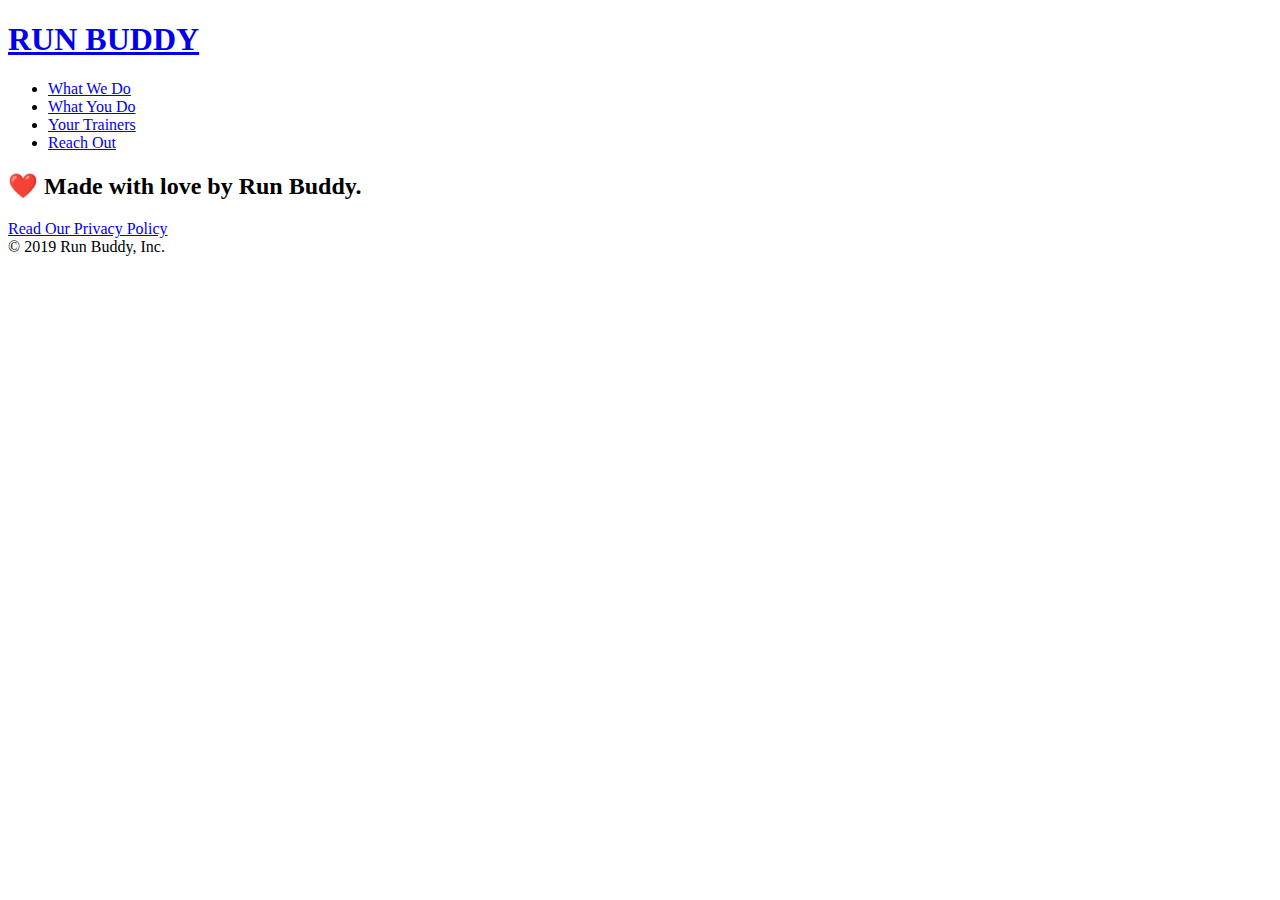
==== privacy-policy.html @ 8d7fe37e "privacy policy" ====
<!DOCTYPE html>
<html lang="en">
  <head>
    <meta charset="UTF-8" />
    <title>Privacy Policy - Run Buddy</title>
  </head>
  <body>
    <!-- navigation -->
  <header>
    <h1>
      <a href="/">
        RUN BUDDY
      </a>
    </h1>
    <nav>
      <!-- Unordered list element -->
      <ul>
        <!-- List item element-->
        <li>
          <!-- Anchor element -->
          <a href="./index.html#what-we-do">What We Do</a>
        </li>
        <li>
          <a href="./index.html#what-you-do">What You Do</a>
        </li>
        <li>
          <a href="./index.html#your-trainers">Your Trainers</a>
        </li>
        <li>
          <a href="./index.html#reach-out">Reach Out</a>
        </li>
      </ul>
    </nav>
  </header>

  <section class="hero">
    
  </section>


  <!-- footer -->
  <footer>
    <h2>❤️ Made with love by Run Buddy.</h2>
    <div>
      <a href="./privacy-policy.html">Read Our Privacy Policy</a><br />
      &copy; 2019 Run Buddy, Inc.
    </div>
  </footer>
  </body>
</html>
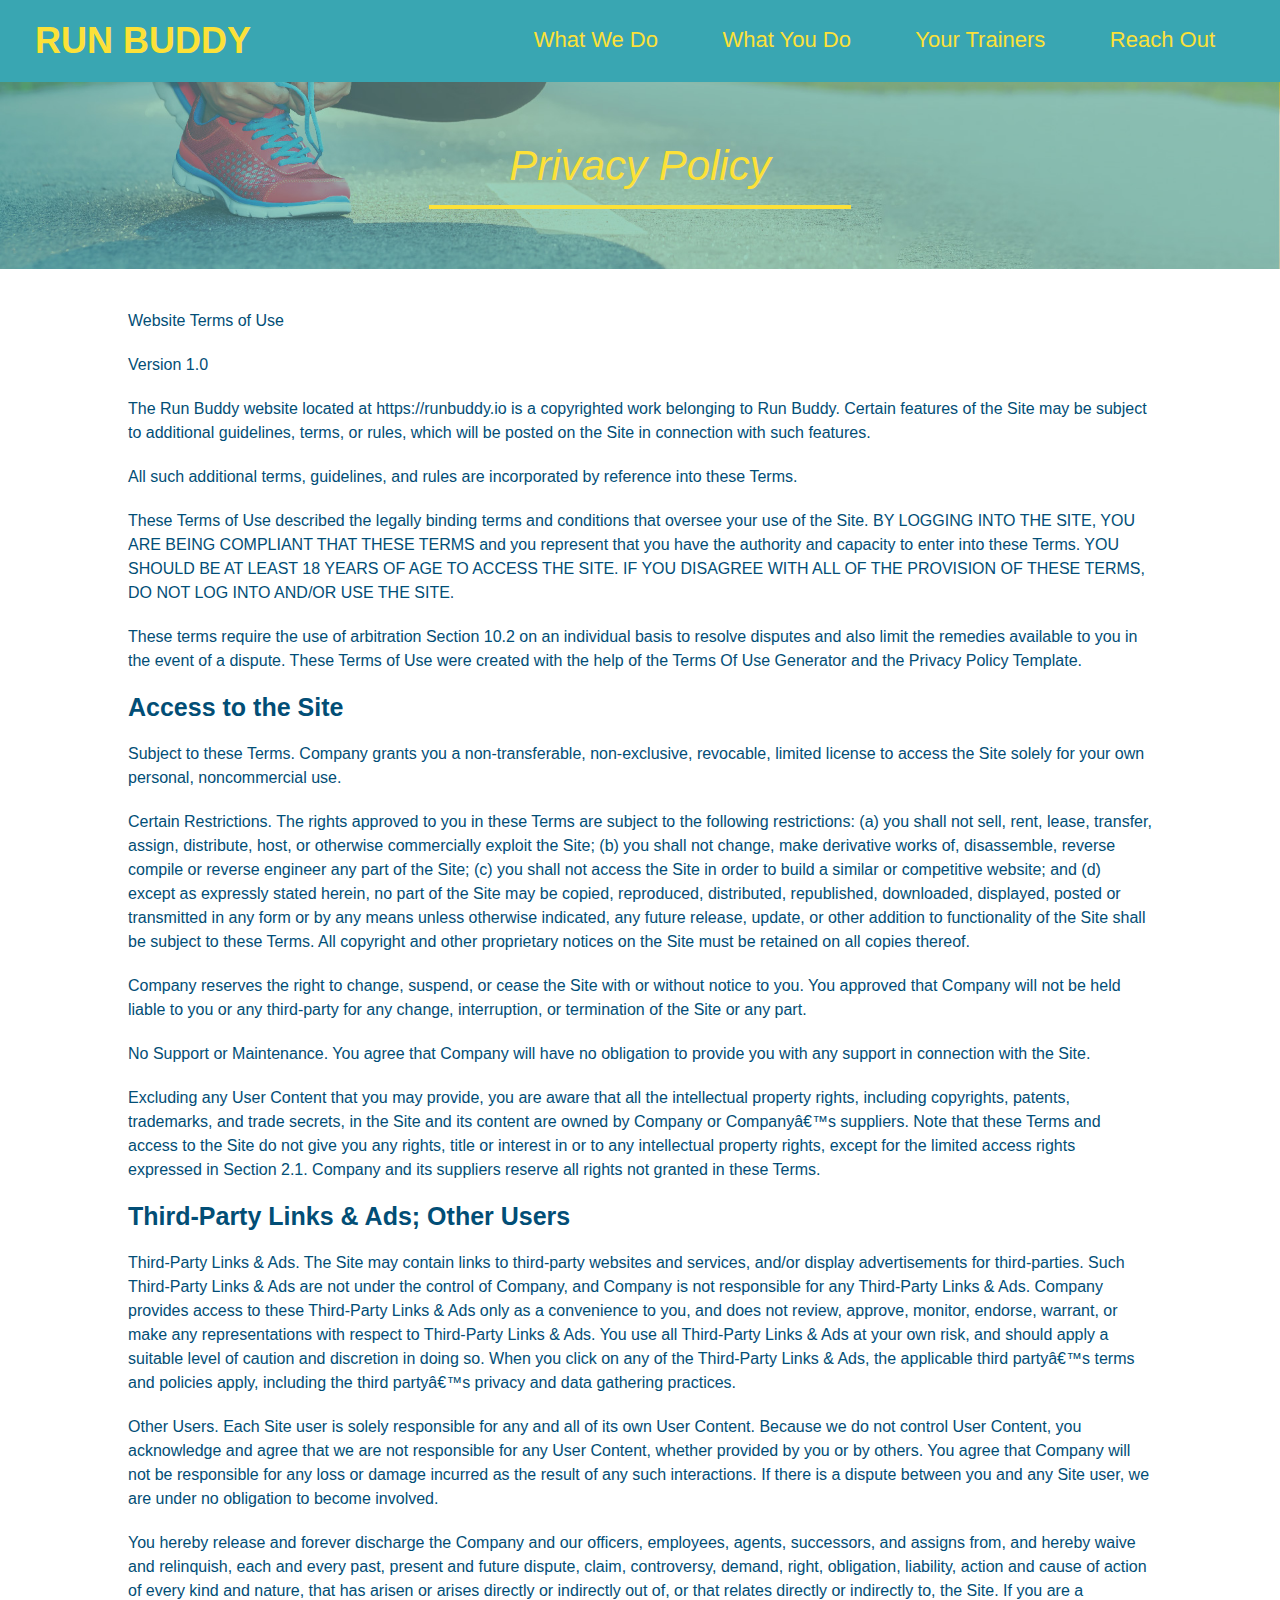
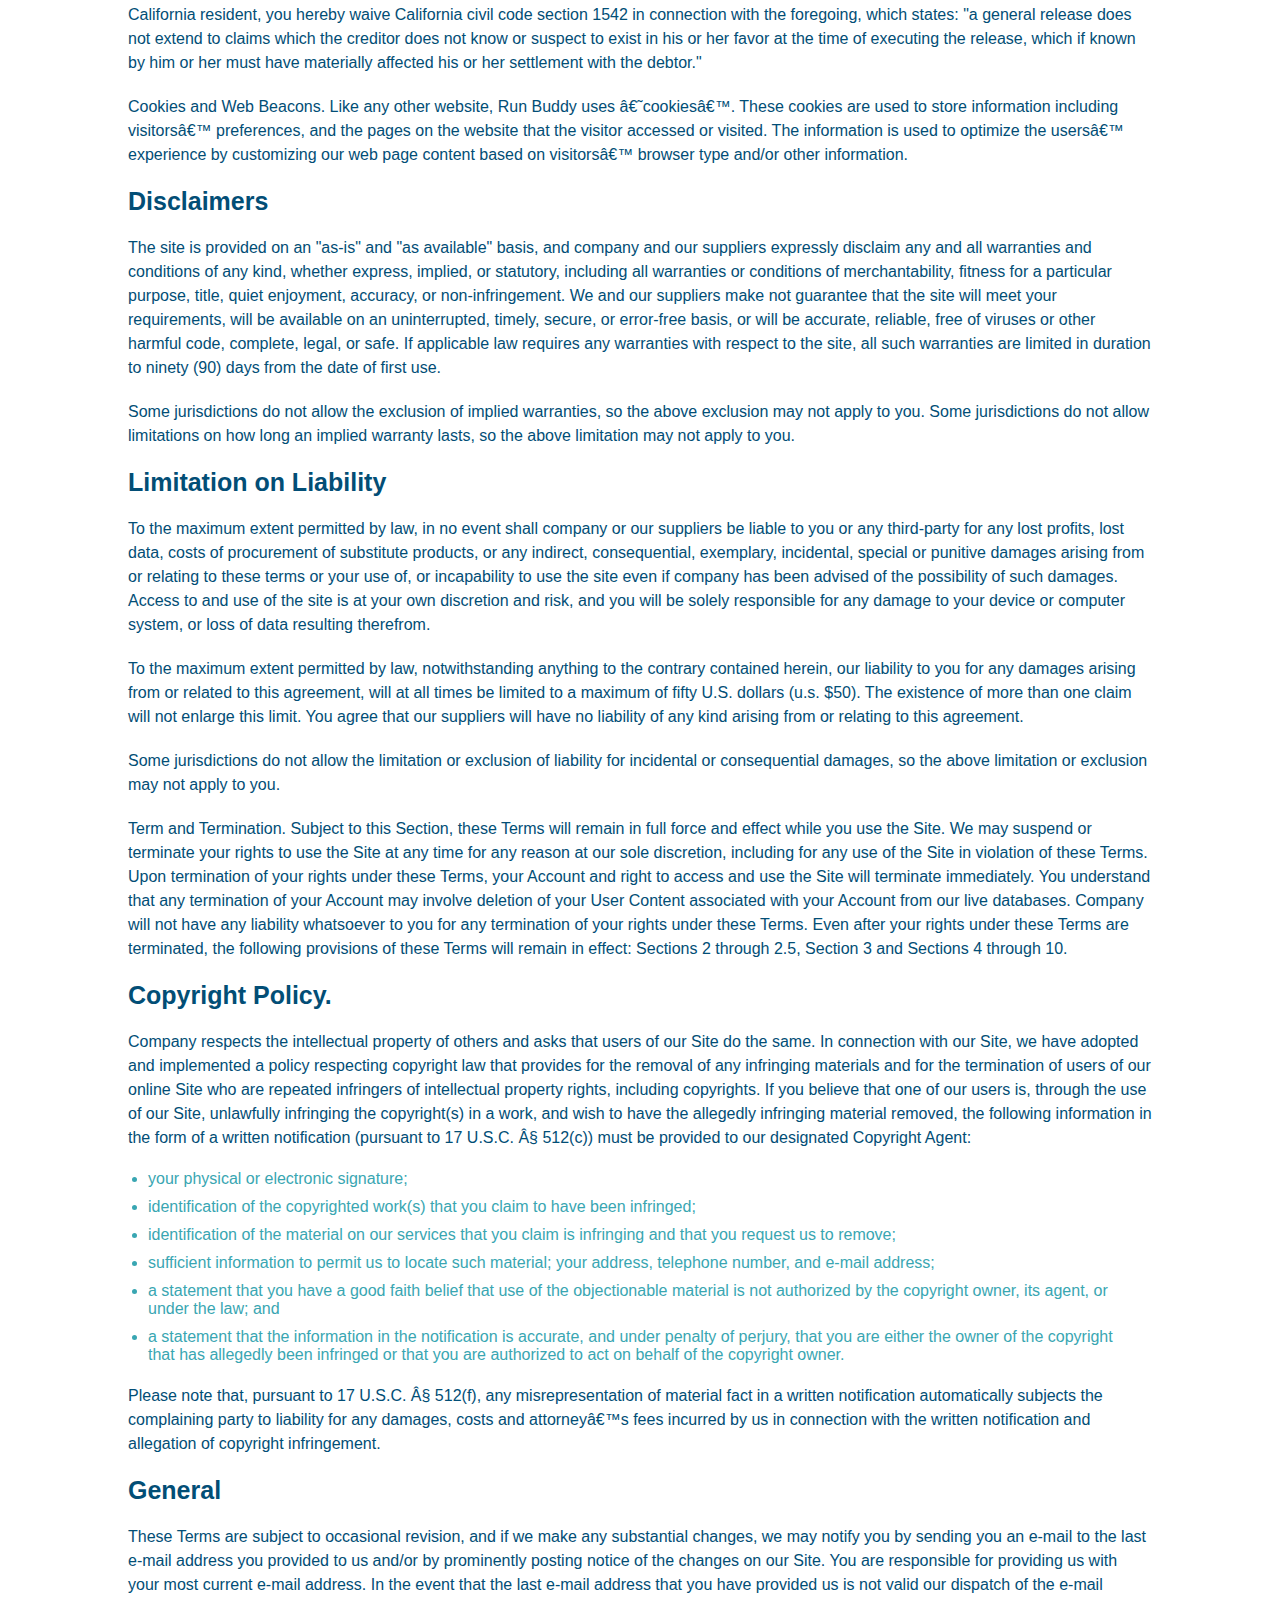
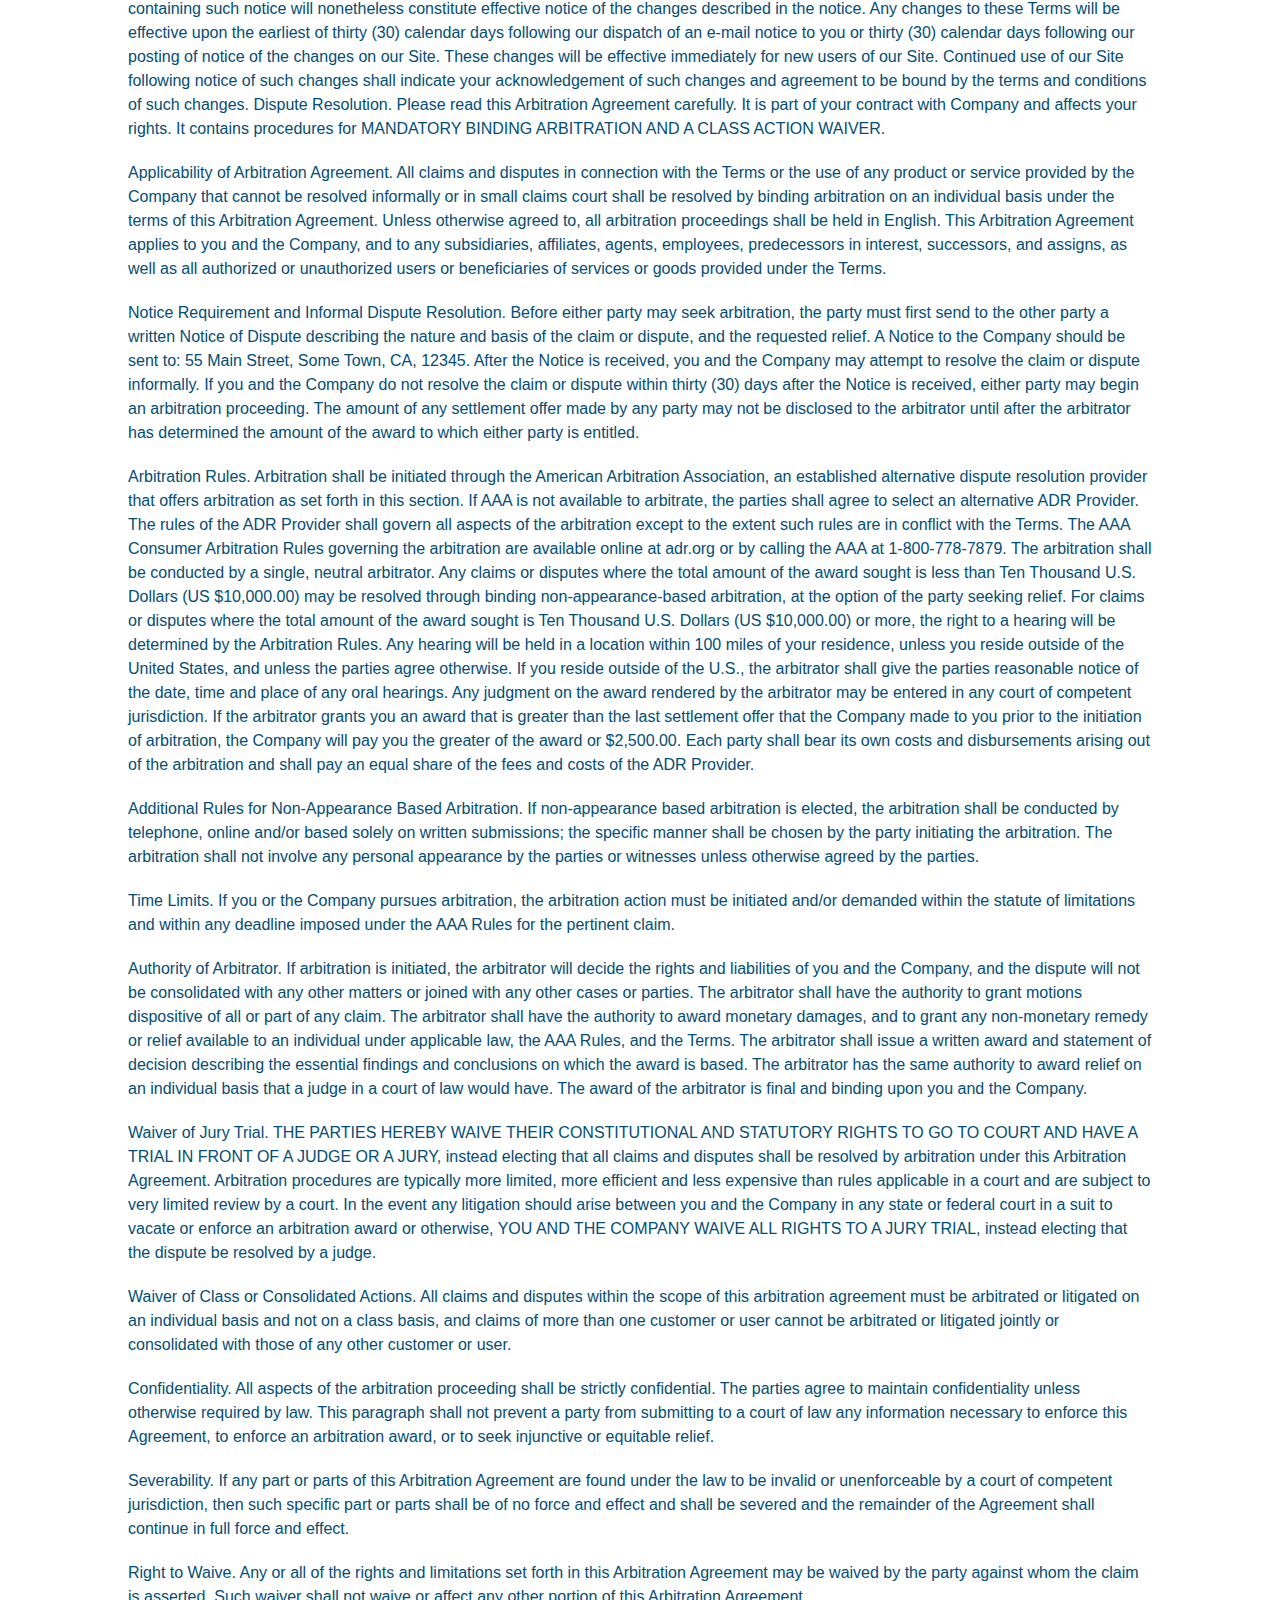
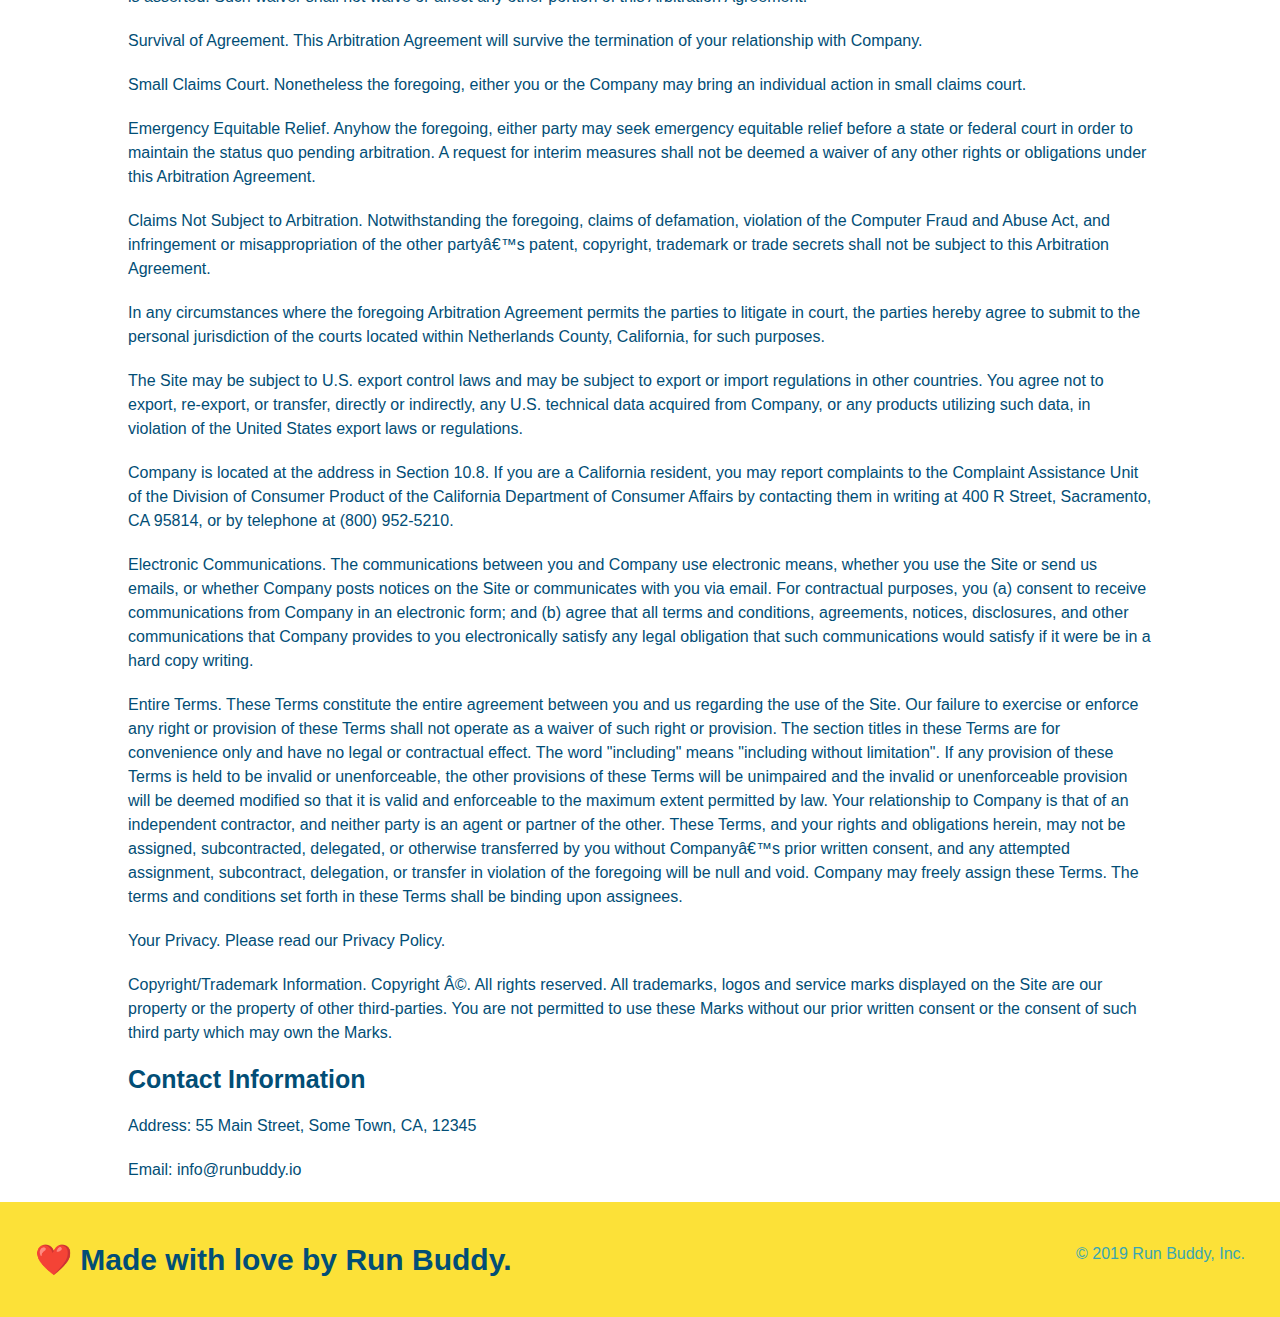
==== commit 6dfb695d: "privacy policy" ====
--- a/privacy-policy.html
+++ b/privacy-policy.html
@@ -3,6 +3,8 @@
   <head>
     <meta charset="UTF-8" />
     <title>Privacy Policy - Run Buddy</title>
+    <link rel="stylesheet" href="./assets/css/style.css" />
+    <link rel="stylesheet" href="./assets/css/secondary-styles.css" />
   </head>
   <body>
     <!-- navigation -->
@@ -34,15 +36,438 @@
   </header>
 
   <section class="hero">
+    <h2 class="page-title">
+      Privacy Policy
+    </h2>
+  </section>
+
+  <article class="secondary-content">
     
-  </section>
-
+    <p>
+      Website Terms of Use
+    </p>
+
+    <p>
+      Version 1.0
+    </p>
+
+    <p>
+      The Run Buddy website located at https://runbuddy.io is a copyrighted work belonging to Run Buddy. Certain
+      features of the Site may be subject to additional guidelines, terms, or rules, which will be posted on the Site
+      in connection with such features.
+    </p>
+
+    <p>
+      All such additional terms, guidelines, and rules are incorporated by reference into these Terms.
+    </p>
+
+    <p>
+      These Terms of Use described the legally binding terms and conditions that oversee your use of the Site. BY
+      LOGGING INTO THE SITE, YOU ARE BEING COMPLIANT THAT THESE TERMS and you represent that you have the authority
+      and capacity to enter into these Terms. YOU SHOULD BE AT LEAST 18 YEARS OF AGE TO ACCESS THE SITE. IF YOU
+      DISAGREE WITH ALL OF THE PROVISION OF THESE TERMS, DO NOT LOG INTO AND/OR USE THE SITE.
+    </p>
+
+    <p>
+      These terms require the use of arbitration Section 10.2 on an individual basis to resolve disputes and also
+      limit the remedies available to you in the event of a dispute. These Terms of Use were created with the help of
+      the Terms Of Use Generator and the Privacy Policy Template.
+    </p>
+
+    <h3>
+      Access to the Site
+    </h3>
+
+    <p>
+      Subject to these Terms. Company grants you a non-transferable, non-exclusive, revocable, limited license to
+      access the Site solely for your own personal, noncommercial use.
+    </p>
+
+    <p>
+      Certain Restrictions. The rights approved to you in these Terms are subject to the following restrictions: (a)
+      you shall not sell, rent, lease, transfer, assign, distribute, host, or otherwise commercially exploit the Site;
+      (b) you shall not change, make derivative works of, disassemble, reverse compile or reverse engineer any part of
+      the Site; (c) you shall not access the Site in order to build a similar or competitive website; and (d) except
+      as expressly stated herein, no part of the Site may be copied, reproduced, distributed, republished, downloaded,
+      displayed, posted or transmitted in any form or by any means unless otherwise indicated, any future release,
+      update, or other addition to functionality of the Site shall be subject to these Terms. All copyright and other
+      proprietary notices on the Site must be retained on all copies thereof.
+    </p>
+
+    <p>
+      Company reserves the right to change, suspend, or cease the Site with or without notice to you. You approved
+      that Company will not be held liable to you or any third-party for any change, interruption, or termination of
+      the Site or any part.
+    </p>
+
+    <p>
+      No Support or Maintenance. You agree that Company will have no obligation to provide you with any support in
+      connection with the Site.
+    </p>
+
+    <p>
+      Excluding any User Content that you may provide, you are aware that all the intellectual property rights,
+      including copyrights, patents, trademarks, and trade secrets, in the Site and its content are owned by Company
+      or Companyâ€™s suppliers. Note that these Terms and access to the Site do not give you any rights, title or
+      interest in or to any intellectual property rights, except for the limited access rights expressed in Section
+      2.1. Company and its suppliers reserve all rights not granted in these Terms.
+    </p>
+
+    <h3>
+      Third-Party Links & Ads; Other Users
+    </h3>
+
+    <p>
+      Third-Party Links & Ads. The Site may contain links to third-party websites and services, and/or display
+      advertisements for third-parties. Such Third-Party Links & Ads are not under the control of Company, and Company
+      is not responsible for any Third-Party Links & Ads. Company provides access to these Third-Party Links & Ads
+      only as a convenience to you, and does not review, approve, monitor, endorse, warrant, or make any
+      representations with respect to Third-Party Links & Ads. You use all Third-Party Links & Ads at your own risk,
+      and should apply a suitable level of caution and discretion in doing so. When you click on any of the
+      Third-Party Links & Ads, the applicable third partyâ€™s terms and policies apply, including the third partyâ€™s
+      privacy and data gathering practices.
+    </p>
+
+    <p>
+      Other Users. Each Site user is solely responsible for any and all of its own User Content. Because we do not
+      control User Content, you acknowledge and agree that we are not responsible for any User Content, whether
+      provided by you or by others. You agree that Company will not be responsible for any loss or damage incurred as
+      the result of any such interactions. If there is a dispute between you and any Site user, we are under no
+      obligation to become involved.
+    </p>
+
+    <p>
+      You hereby release and forever discharge the Company and our officers, employees, agents, successors, and
+      assigns from, and hereby waive and relinquish, each and every past, present and future dispute, claim,
+      controversy, demand, right, obligation, liability, action and cause of action of every kind and nature, that has
+      arisen or arises directly or indirectly out of, or that relates directly or indirectly to, the Site. If you are
+      a California resident, you hereby waive California civil code section 1542 in connection with the foregoing,
+      which states: "a general release does not extend to claims which the creditor does not know or suspect to exist
+      in his or her favor at the time of executing the release, which if known by him or her must have materially
+      affected his or her settlement with the debtor."
+    </p>
+
+    <p>
+      Cookies and Web Beacons. Like any other website, Run Buddy uses â€˜cookiesâ€™. These cookies are used to store
+      information including visitorsâ€™ preferences, and the pages on the website that the visitor accessed or visited.
+      The information is used to optimize the usersâ€™ experience by customizing our web page content based on visitorsâ€™
+      browser type and/or other information.
+    </p>
+
+    <h3>
+      Disclaimers
+    </h3>
+
+    <p>
+      The site is provided on an "as-is" and "as available" basis, and company and our suppliers expressly disclaim
+      any and all warranties and conditions of any kind, whether express, implied, or statutory, including all
+      warranties or conditions of merchantability, fitness for a particular purpose, title, quiet enjoyment, accuracy,
+      or non-infringement. We and our suppliers make not guarantee that the site will meet your requirements, will be
+      available on an uninterrupted, timely, secure, or error-free basis, or will be accurate, reliable, free of
+      viruses or other harmful code, complete, legal, or safe. If applicable law requires any warranties with respect
+      to the site, all such warranties are limited in duration to ninety (90) days from the date of first use.
+    </p>
+
+    <p>
+      Some jurisdictions do not allow the exclusion of implied warranties, so the above exclusion may not apply to
+      you. Some jurisdictions do not allow limitations on how long an implied warranty lasts, so the above limitation
+      may not apply to you.
+    </p>
+
+    <h3>
+      Limitation on Liability
+    </h3>
+
+    <p>
+      To the maximum extent permitted by law, in no event shall company or our suppliers be liable to you or any
+      third-party for any lost profits, lost data, costs of procurement of substitute products, or any indirect,
+      consequential, exemplary, incidental, special or punitive damages arising from or relating to these terms or
+      your use of, or incapability to use the site even if company has been advised of the possibility of such
+      damages. Access to and use of the site is at your own discretion and risk, and you will be solely responsible
+      for any damage to your device or computer system, or loss of data resulting therefrom.
+    </p>
+
+    <p>
+      To the maximum extent permitted by law, notwithstanding anything to the contrary contained herein, our liability
+      to you for any damages arising from or related to this agreement, will at all times be limited to a maximum of
+      fifty U.S. dollars (u.s. $50). The existence of more than one claim will not enlarge this limit. You agree that
+      our suppliers will have no liability of any kind arising from or relating to this agreement.
+    </p>
+
+    <p>
+      Some jurisdictions do not allow the limitation or exclusion of liability for incidental or consequential
+      damages, so the above limitation or exclusion may not apply to you.
+    </p>
+
+    <p>
+      Term and Termination. Subject to this Section, these Terms will remain in full force and effect while you use
+      the Site. We may suspend or terminate your rights to use the Site at any time for any reason at our sole
+      discretion, including for any use of the Site in violation of these Terms. Upon termination of your rights under
+      these Terms, your Account and right to access and use the Site will terminate immediately. You understand that
+      any termination of your Account may involve deletion of your User Content associated with your Account from our
+      live databases. Company will not have any liability whatsoever to you for any termination of your rights under
+      these Terms. Even after your rights under these Terms are terminated, the following provisions of these Terms
+      will remain in effect: Sections 2 through 2.5, Section 3 and Sections 4 through 10.
+    </p>
+
+    <h3>
+      Copyright Policy.
+    </h3>
+
+    <p>
+      Company respects the intellectual property of others and asks that users of our Site do the same. In connection
+      with our Site, we have adopted and implemented a policy respecting copyright law that provides for the removal
+      of any infringing materials and for the termination of users of our online Site who are repeated infringers of
+      intellectual property rights, including copyrights. If you believe that one of our users is, through the use of
+      our Site, unlawfully infringing the copyright(s) in a work, and wish to have the allegedly infringing material
+      removed, the following information in the form of a written notification (pursuant to 17 U.S.C. Â§ 512(c)) must
+      be provided to our designated Copyright Agent:
+    </p>
+
+    <ul>
+      <li>
+        your physical or electronic signature;
+      </li>
+      <li>
+        identification of the copyrighted work(s) that you claim to have been infringed;
+      </li>
+      <li>
+        identification of the material on our services that you claim is infringing and that you request us to remove;
+      </li>
+      <li>
+        sufficient information to permit us to locate such material; your address, telephone number, and e-mail
+        address;
+      </li>
+      <li>
+        a statement that you have a good faith belief that use of the objectionable material is not authorized by the
+        copyright owner, its agent, or under the law; and
+      </li>
+      <li>
+        a statement that the information in the notification is accurate, and under penalty of perjury, that you are
+        either the owner of the copyright that has allegedly been infringed or that you are authorized to act on
+        behalf of the copyright owner.
+      </li>
+    </ul>
+
+    <p>
+      Please note that, pursuant to 17 U.S.C. Â§ 512(f), any misrepresentation of material fact in a written
+      notification automatically subjects the complaining party to liability for any damages, costs and attorneyâ€™s
+      fees incurred by us in connection with the written notification and allegation of copyright infringement.
+    </p>
+
+    <h3>
+      General
+    </h3>
+
+    <p>
+      These Terms are subject to occasional revision, and if we make any substantial changes, we may notify you by
+      sending you an e-mail to the last e-mail address you provided to us and/or by prominently posting notice of the
+      changes on our Site. You are responsible for providing us with your most current e-mail address. In the event
+      that the last e-mail address that you have provided us is not valid our dispatch of the e-mail containing such
+      notice will nonetheless constitute effective notice of the changes described in the notice. Any changes to these
+      Terms will be effective upon the earliest of thirty (30) calendar days following our dispatch of an e-mail
+      notice to you or thirty (30) calendar days following our posting of notice of the changes on our Site. These
+      changes will be effective immediately for new users of our Site. Continued use of our Site following notice of
+      such changes shall indicate your acknowledgement of such changes and agreement to be bound by the terms and
+      conditions of such changes. Dispute Resolution. Please read this Arbitration Agreement carefully. It is part of
+      your contract with Company and affects your rights. It contains procedures for MANDATORY BINDING ARBITRATION AND
+      A CLASS ACTION WAIVER.
+    </p>
+
+    <p>
+      Applicability of Arbitration Agreement. All claims and disputes in connection with the Terms or the use of any
+      product or service provided by the Company that cannot be resolved informally or in small claims court shall be
+      resolved by binding arbitration on an individual basis under the terms of this Arbitration Agreement. Unless
+      otherwise agreed to, all arbitration proceedings shall be held in English. This Arbitration Agreement applies to
+      you and the Company, and to any subsidiaries, affiliates, agents, employees, predecessors in interest,
+      successors, and assigns, as well as all authorized or unauthorized users or beneficiaries of services or goods
+      provided under the Terms.
+    </p>
+
+    <p>
+      Notice Requirement and Informal Dispute Resolution. Before either party may seek arbitration, the party must
+      first send to the other party a written Notice of Dispute describing the nature and basis of the claim or
+      dispute, and the requested relief. A Notice to the Company should be sent to: 55 Main Street, Some Town, CA,
+      12345. After the Notice is received, you and the Company may attempt to resolve the claim or dispute informally.
+      If you and the Company do not resolve the claim or dispute within thirty (30) days after the Notice is received,
+      either party may begin an arbitration proceeding. The amount of any settlement offer made by any party may not
+      be disclosed to the arbitrator until after the arbitrator has determined the amount of the award to which either
+      party is entitled.
+    </p>
+
+    <p>
+      Arbitration Rules. Arbitration shall be initiated through the American Arbitration Association, an established
+      alternative dispute resolution provider that offers arbitration as set forth in this section. If AAA is not
+      available to arbitrate, the parties shall agree to select an alternative ADR Provider. The rules of the ADR
+      Provider shall govern all aspects of the arbitration except to the extent such rules are in conflict with the
+      Terms. The AAA Consumer Arbitration Rules governing the arbitration are available online at adr.org or by
+      calling the AAA at 1-800-778-7879. The arbitration shall be conducted by a single, neutral arbitrator. Any
+      claims or disputes where the total amount of the award sought is less than Ten Thousand U.S. Dollars (US
+      $10,000.00) may be resolved through binding non-appearance-based arbitration, at the option of the party seeking
+      relief. For claims or disputes where the total amount of the award sought is Ten Thousand U.S. Dollars (US
+      $10,000.00) or more, the right to a hearing will be determined by the Arbitration Rules. Any hearing will be
+      held in a location within 100 miles of your residence, unless you reside outside of the United States, and
+      unless the parties agree otherwise. If you reside outside of the U.S., the arbitrator shall give the parties
+      reasonable notice of the date, time and place of any oral hearings. Any judgment on the award rendered by the
+      arbitrator may be entered in any court of competent jurisdiction. If the arbitrator grants you an award that is
+      greater than the last settlement offer that the Company made to you prior to the initiation of arbitration, the
+      Company will pay you the greater of the award or $2,500.00. Each party shall bear its own costs and
+      disbursements arising out of the arbitration and shall pay an equal share of the fees and costs of the ADR
+      Provider.
+    </p>
+
+    <p>
+      Additional Rules for Non-Appearance Based Arbitration. If non-appearance based arbitration is elected, the
+      arbitration shall be conducted by telephone, online and/or based solely on written submissions; the specific
+      manner shall be chosen by the party initiating the arbitration. The arbitration shall not involve any personal
+      appearance by the parties or witnesses unless otherwise agreed by the parties.
+    </p>
+
+    <p>
+      Time Limits. If you or the Company pursues arbitration, the arbitration action must be initiated and/or demanded
+      within the statute of limitations and within any deadline imposed under the AAA Rules for the pertinent claim.
+    </p>
+
+    <p>
+      Authority of Arbitrator. If arbitration is initiated, the arbitrator will decide the rights and liabilities of
+      you and the Company, and the dispute will not be consolidated with any other matters or joined with any other
+      cases or parties. The arbitrator shall have the authority to grant motions dispositive of all or part of any
+      claim. The arbitrator shall have the authority to award monetary damages, and to grant any non-monetary remedy
+      or relief available to an individual under applicable law, the AAA Rules, and the Terms. The arbitrator shall
+      issue a written award and statement of decision describing the essential findings and conclusions on which the
+      award is based. The arbitrator has the same authority to award relief on an individual basis that a judge in a
+      court of law would have. The award of the arbitrator is final and binding upon you and the Company.
+    </p>
+
+    <p>
+      Waiver of Jury Trial. THE PARTIES HEREBY WAIVE THEIR CONSTITUTIONAL AND STATUTORY RIGHTS TO GO TO COURT AND HAVE
+      A TRIAL IN FRONT OF A JUDGE OR A JURY, instead electing that all claims and disputes shall be resolved by
+      arbitration under this Arbitration Agreement. Arbitration procedures are typically more limited, more efficient
+      and less expensive than rules applicable in a court and are subject to very limited review by a court. In the
+      event any litigation should arise between you and the Company in any state or federal court in a suit to vacate
+      or enforce an arbitration award or otherwise, YOU AND THE COMPANY WAIVE ALL RIGHTS TO A JURY TRIAL, instead
+      electing that the dispute be resolved by a judge.
+    </p>
+
+    <p>
+      Waiver of Class or Consolidated Actions. All claims and disputes within the scope of this arbitration agreement
+      must be arbitrated or litigated on an individual basis and not on a class basis, and claims of more than one
+      customer or user cannot be arbitrated or litigated jointly or consolidated with those of any other customer or
+      user.
+    </p>
+
+    <p>
+      Confidentiality. All aspects of the arbitration proceeding shall be strictly confidential. The parties agree to
+      maintain confidentiality unless otherwise required by law. This paragraph shall not prevent a party from
+      submitting to a court of law any information necessary to enforce this Agreement, to enforce an arbitration
+      award, or to seek injunctive or equitable relief.
+    </p>
+
+    <p>
+      Severability. If any part or parts of this Arbitration Agreement are found under the law to be invalid or
+      unenforceable by a court of competent jurisdiction, then such specific part or parts shall be of no force and
+      effect and shall be severed and the remainder of the Agreement shall continue in full force and effect.
+    </p>
+
+    <p>
+      Right to Waive. Any or all of the rights and limitations set forth in this Arbitration Agreement may be waived
+      by the party against whom the claim is asserted. Such waiver shall not waive or affect any other portion of this
+      Arbitration Agreement.
+    </p>
+
+    <p>
+      Survival of Agreement. This Arbitration Agreement will survive the termination of your relationship with
+      Company.
+    </p>
+
+    <p>
+      Small Claims Court. Nonetheless the foregoing, either you or the Company may bring an individual action in small
+      claims court.
+    </p>
+
+    <p>
+      Emergency Equitable Relief. Anyhow the foregoing, either party may seek emergency equitable relief before a
+      state or federal court in order to maintain the status quo pending arbitration. A request for interim measures
+      shall not be deemed a waiver of any other rights or obligations under this Arbitration Agreement.
+    </p>
+
+    <p>
+      Claims Not Subject to Arbitration. Notwithstanding the foregoing, claims of defamation, violation of the
+      Computer Fraud and Abuse Act, and infringement or misappropriation of the other partyâ€™s patent, copyright,
+      trademark or trade secrets shall not be subject to this Arbitration Agreement.
+    </p>
+
+    <p>
+      In any circumstances where the foregoing Arbitration Agreement permits the parties to litigate in court, the
+      parties hereby agree to submit to the personal jurisdiction of the courts located within Netherlands County,
+      California, for such purposes.
+    </p>
+
+    <p>
+      The Site may be subject to U.S. export control laws and may be subject to export or import regulations in other
+      countries. You agree not to export, re-export, or transfer, directly or indirectly, any U.S. technical data
+      acquired from Company, or any products utilizing such data, in violation of the United States export laws or
+      regulations.
+    </p>
+
+    <p>
+      Company is located at the address in Section 10.8. If you are a California resident, you may report complaints
+      to the Complaint Assistance Unit of the Division of Consumer Product of the California Department of Consumer
+      Affairs by contacting them in writing at 400 R Street, Sacramento, CA 95814, or by telephone at (800) 952-5210.
+    </p>
+
+    <p>
+      Electronic Communications. The communications between you and Company use electronic means, whether you use the
+      Site or send us emails, or whether Company posts notices on the Site or communicates with you via email. For
+      contractual purposes, you (a) consent to receive communications from Company in an electronic form; and (b)
+      agree that all terms and conditions, agreements, notices, disclosures, and other communications that Company
+      provides to you electronically satisfy any legal obligation that such communications would satisfy if it were be
+      in a hard copy writing.
+    </p>
+
+    <p>
+      Entire Terms. These Terms constitute the entire agreement between you and us regarding the use of the Site. Our
+      failure to exercise or enforce any right or provision of these Terms shall not operate as a waiver of such right
+      or provision. The section titles in these Terms are for convenience only and have no legal or contractual
+      effect. The word "including" means "including without limitation". If any provision of these Terms is held to be
+      invalid or unenforceable, the other provisions of these Terms will be unimpaired and the invalid or
+      unenforceable provision will be deemed modified so that it is valid and enforceable to the maximum extent
+      permitted by law. Your relationship to Company is that of an independent contractor, and neither party is an
+      agent or partner of the other. These Terms, and your rights and obligations herein, may not be assigned,
+      subcontracted, delegated, or otherwise transferred by you without Companyâ€™s prior written consent, and any
+      attempted assignment, subcontract, delegation, or transfer in violation of the foregoing will be null and void.
+      Company may freely assign these Terms. The terms and conditions set forth in these Terms shall be binding upon
+      assignees.
+    </p>
+
+    <p>
+      Your Privacy. Please read our Privacy Policy.
+    </p>
+
+    <p>
+      Copyright/Trademark Information. Copyright Â©. All rights reserved. All trademarks, logos and service marks
+      displayed on the Site are our property or the property of other third-parties. You are not permitted to use
+      these Marks without our prior written consent or the consent of such third party which may own the Marks.
+    </p>
+
+    <h3>
+      Contact Information
+    </h3>
+
+    <p>
+      Address: 55 Main Street, Some Town, CA, 12345
+    </p>
+
+    <p>
+      Email: info@runbuddy.io
+    </p>
+
+  </article>
 
   <!-- footer -->
   <footer>
     <h2>❤️ Made with love by Run Buddy.</h2>
     <div>
-      <a href="./privacy-policy.html">Read Our Privacy Policy</a><br />
       &copy; 2019 Run Buddy, Inc.
     </div>
   </footer>
--- a/assets/css/style.css
+++ b/assets/css/style.css
@@ -0,0 +1,270 @@
+* {
+  margin: 0;
+  padding: 0;
+  box-sizing: border-box;
+}
+
+body {
+  /* more on this crazy alphanumerical value in a minute! */
+  color: #39a6b2;
+  font-family: Helvetica, Arial, sans-serif;
+}
+
+/* apply styles to <header> */
+header {
+  padding: 20px 35px;
+  background-color: #39a6b2;
+}
+
+header h1 {
+  font-weight: bold;
+  font-size: 36px;
+  color: #fce138;
+  margin: 0;
+  display: inline;
+}
+header a {
+  text-decoration: none;
+  color: #fce138;
+}
+
+header nav {
+  float: right;
+  margin: 7px 0;
+}
+
+header nav ul li {
+  display: inline;
+}
+
+header nav ul li a {
+  margin: 0 30px;
+  font-weight: lighter;
+  font-size: 22px;
+}
+
+footer {
+  background: #fce138;
+  width: 100%;
+  padding: 40px 35px;
+}
+
+footer h2 {
+  display: inline;
+  color: #024e76;
+  font-size: 30px;
+  margin: 0;
+}
+
+footer div {
+  float: right;
+  line-height: 1.5;
+  text-align: right;
+}
+
+footer a {
+  color: #024e76;
+}
+
+section {
+  padding: 60px;
+}
+
+/* Hero Style Start */
+.hero {
+  background-image: url('../images/hero-bg.jpg');
+  height: 600px;
+  background-size: cover;
+  background-position: center;
+  position: relative;
+}
+/* Hero Style End */
+
+.hero-form {
+  border: 3px solid #024e76;
+  background-color: #fce138;
+  padding: 20px;
+  width: 500px;
+  color: #024e76;
+  position: absolute;
+  bottom: 120px;
+  right: 140px;
+}
+
+.hero-form h3 {
+  font-size: 24px;
+  margin: 0;
+}
+.hero-form p {
+  margin: 5px 0 15px 0;
+}
+
+.form-input {
+  border: 1px solid #024e76;
+  display: block;
+  padding: 7px 15px;
+  font-size: 16px;
+  color: #024e76;
+  width: 100%;
+  margin-bottom: 15px;
+}
+
+.hero-form label {
+  margin: 0 5px;
+}
+
+.hero-form button {
+  color: #fce138;
+  background-color: #024e76;
+  border: none;
+  padding: 10px 20px;
+  font-size: 16px;
+}
+
+.intro {
+  text-align: center;
+}
+
+.intro p {
+  line-height: 1.7;
+  color: #39a6b2;
+  width: 80%;
+  font-size: 20px;
+  margin: 0 auto;
+}
+
+.steps {
+  text-align: center;
+  background: #fce138;
+}
+
+.steps div {
+  margin-bottom: 80px;
+}
+
+.steps img {
+  width: 15%;
+  margin: 10px 0;
+}
+
+.steps h3 {
+  color: #024e76;
+  font-size: 46px;
+  margin-top: 10px;
+}
+
+.steps p {
+  color: #39a6b2;
+  font-size: 23px;
+}
+
+.steps span {
+  font-size: 38px;
+}
+
+.section-title {
+  font-size: 55px;
+  color: #024e76;
+  margin-bottom: 35px;
+  padding: 0 100px 20px 100px;
+  display: inline-block;
+  border-bottom: 3px solid;
+}
+
+.primary-border {
+  border-color: #fce138;
+}
+
+.secondary-border {
+  border-color: #39a6b2;
+}
+
+.trainers {
+  text-align: center;
+}
+
+.trainer {
+  width: 900px;
+  margin: 0 auto 30px auto;
+  background: #024e76;
+  color: #fce138;
+  overflow: auto;
+}
+
+.trainer img {
+  width: 35%;
+  float: left;
+}
+
+.trainer-bio {
+  padding: 35px;
+  float: left;
+  width: 65%;
+}
+
+.trainer-bio h3 {
+  font-size: 32px;
+  margin-bottom: 8px;
+}
+
+.trainer-bio h4 {
+  font-weight: lighter;
+  font-size: 26px;
+  margin-bottom: 25px;
+}
+
+.trainer-bio p {
+  font-size: 17px;
+  line-height: 1.3;
+}
+
+.text-left {
+  text-align: left;
+}
+
+.text-right {
+  text-align: right;
+}
+
+/* REACH OUT STYLES START */
+.contact {
+  text-align: center;
+  background: #024e76;
+}
+
+.contact h2 {
+  color: #fce138;
+}
+
+.contact-info iframe {
+  width: 400px;
+  height: 400px;
+}
+
+.contact-info div {
+  width: 410px;
+  display: inline-block;
+  vertical-align: top;
+  text-align: left;
+  margin: 30px 0 0 60px;
+  color: white;
+}
+
+.contact-info h3 {
+  color: #fce138;
+  font-size: 32px;
+}
+
+.contact-info p,
+.contact-info address {
+  margin: 20px 0;
+  line-height: 1.5;
+  font-size: 20px;
+  font-style: normal;
+}
+
+.contact-info a {
+  color: #fce138;
+}
+
+/* REACH OUT STYLES END */
--- a/assets/css/secondary-styles.css
+++ b/assets/css/secondary-styles.css
@@ -0,0 +1,43 @@
+.hero {
+  background-position: bottom;
+  height: auto;
+  text-align: center;
+  margin-bottom: 40px;
+}
+
+.page-title {
+  color: #fce138;
+  display: inline-block;
+  border-bottom: 4px solid #fce138;
+  padding: 0px 80px 15px 80px;
+  font-weight: normal;
+  font-size: 42px;
+  font-style: italic;
+}
+
+.secondary-content {
+  width: 80%;
+  margin:auto;
+  color: #024e76;
+
+}
+
+.secondary-content h3 {
+  font-size: 25px;
+  margin: 20px 0px;
+}
+
+.secondary-content p {
+  font-size: 16px;
+  line-height: 1.5;
+  margin: 20px 0px;
+}
+
+.secondary-content ul {
+  margin: 15px 20px;
+}
+
+.secondary-content li {
+  color: #39a6b2;
+  margin: 10px 0px;
+}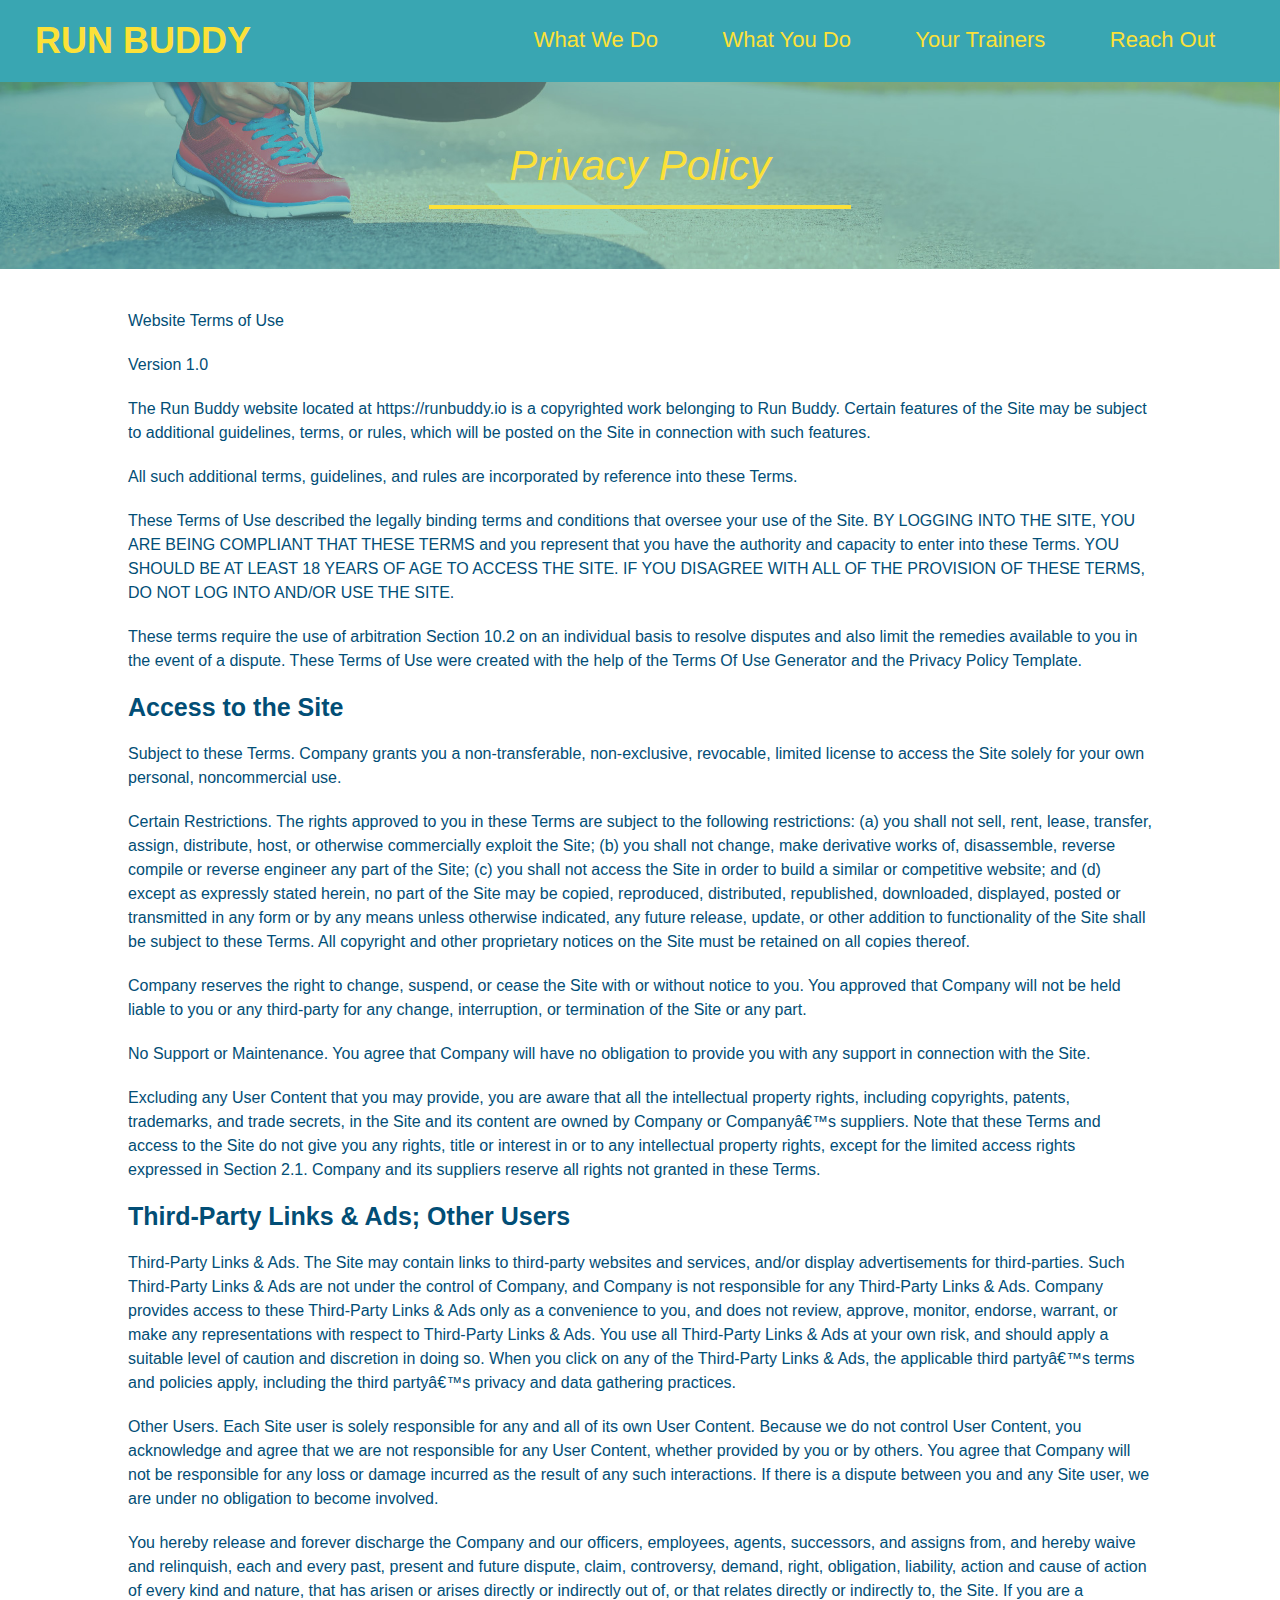
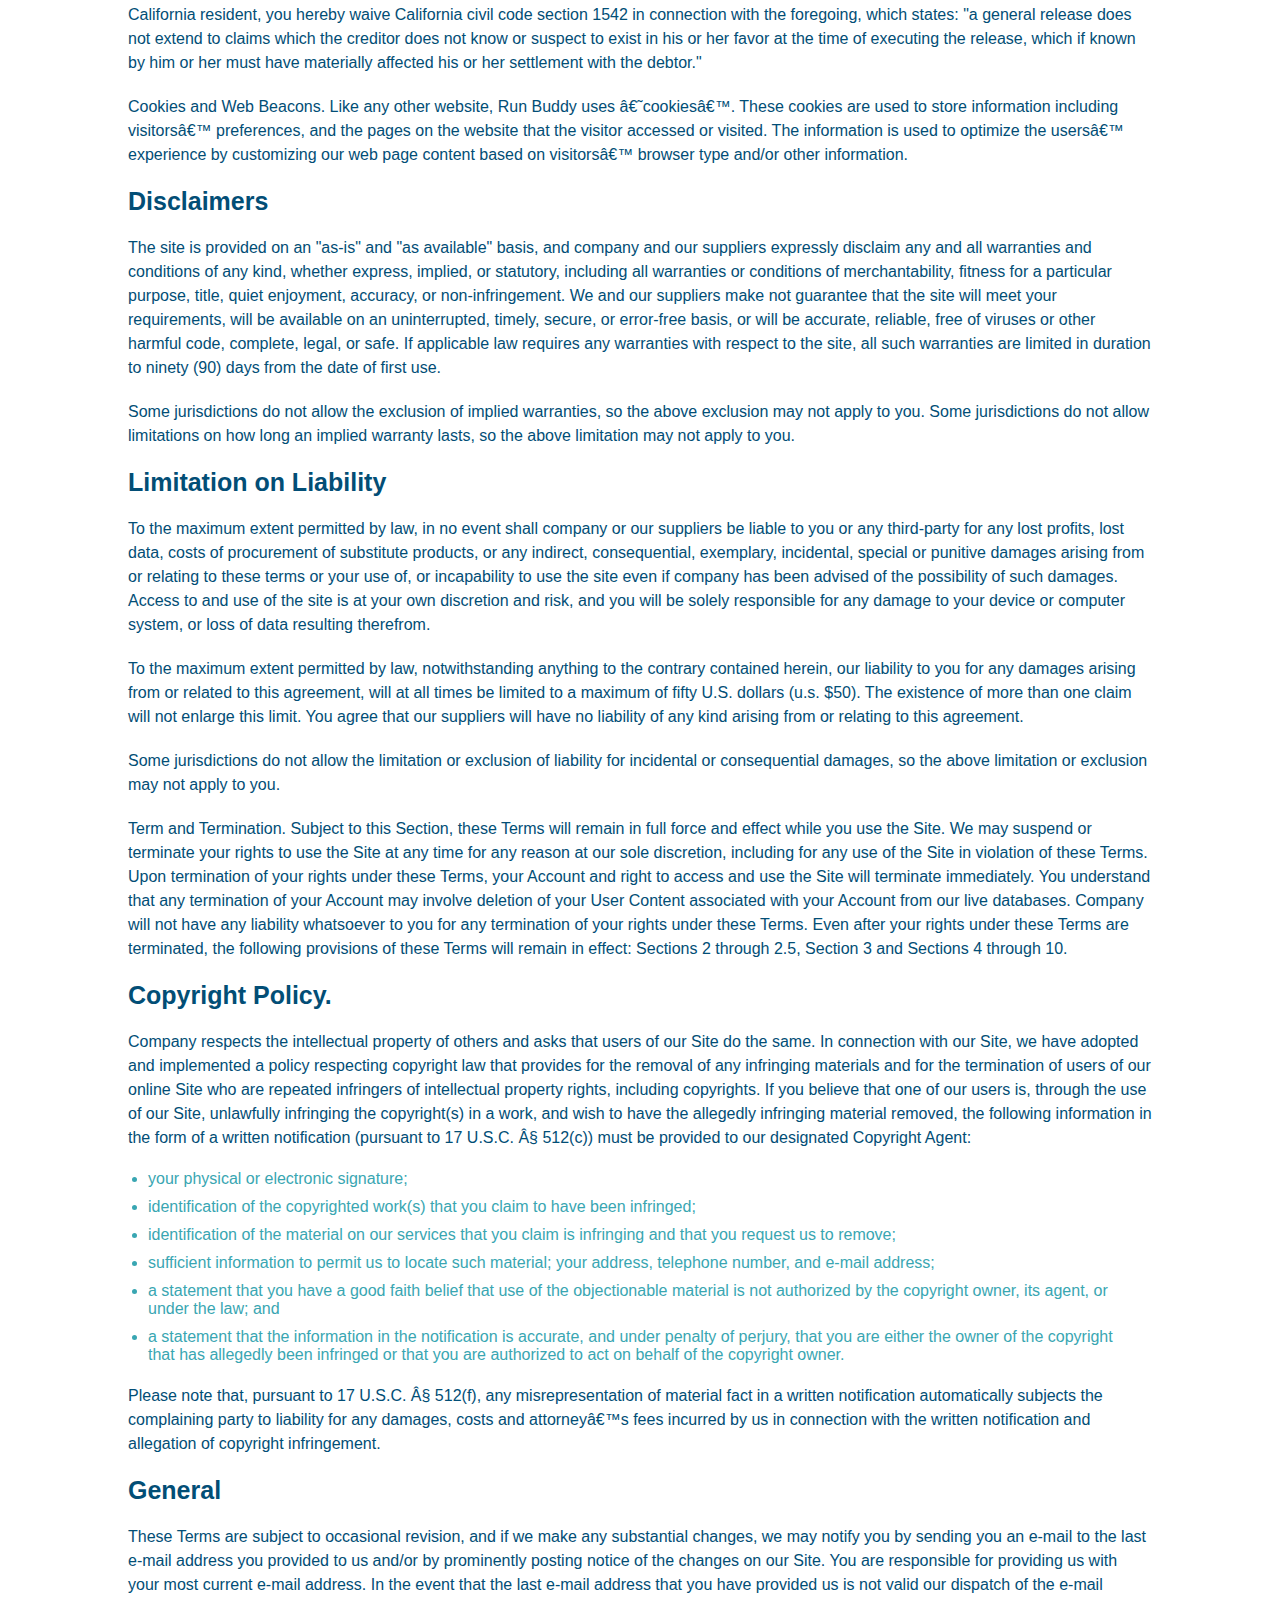
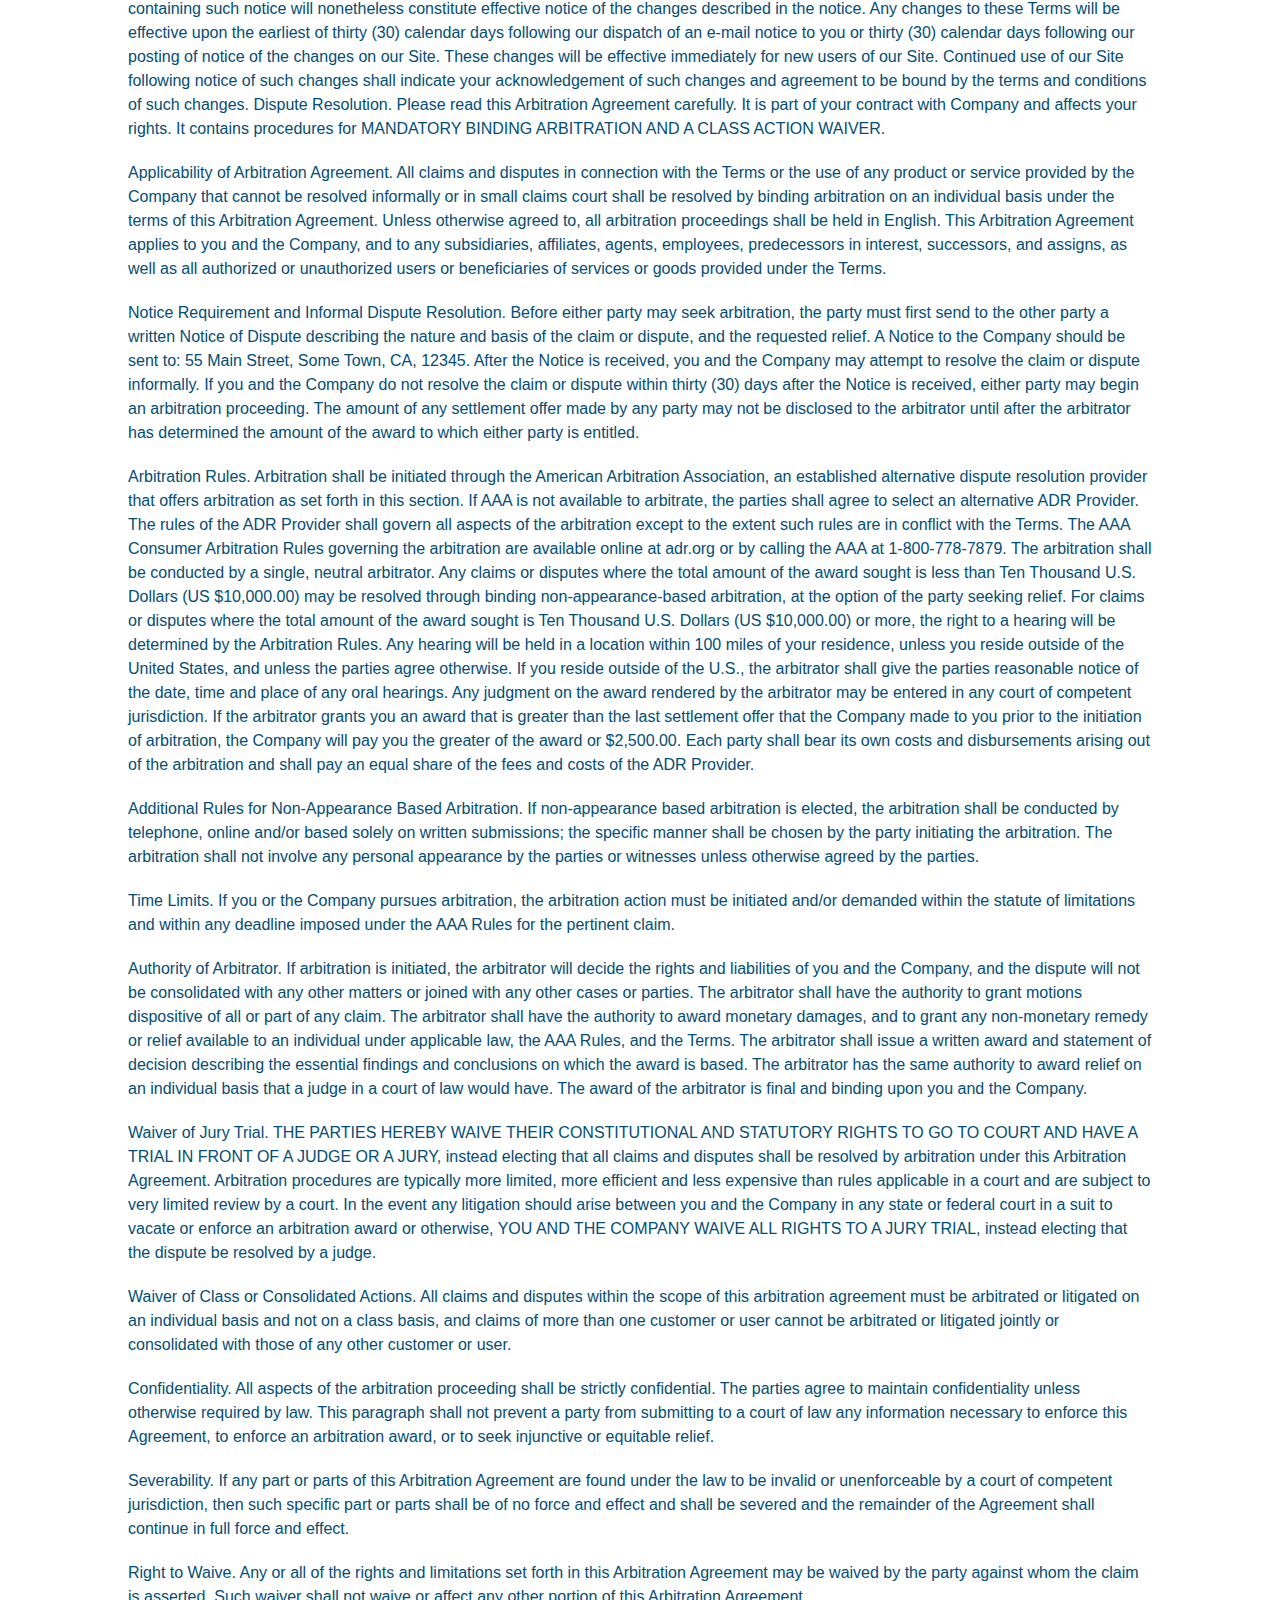
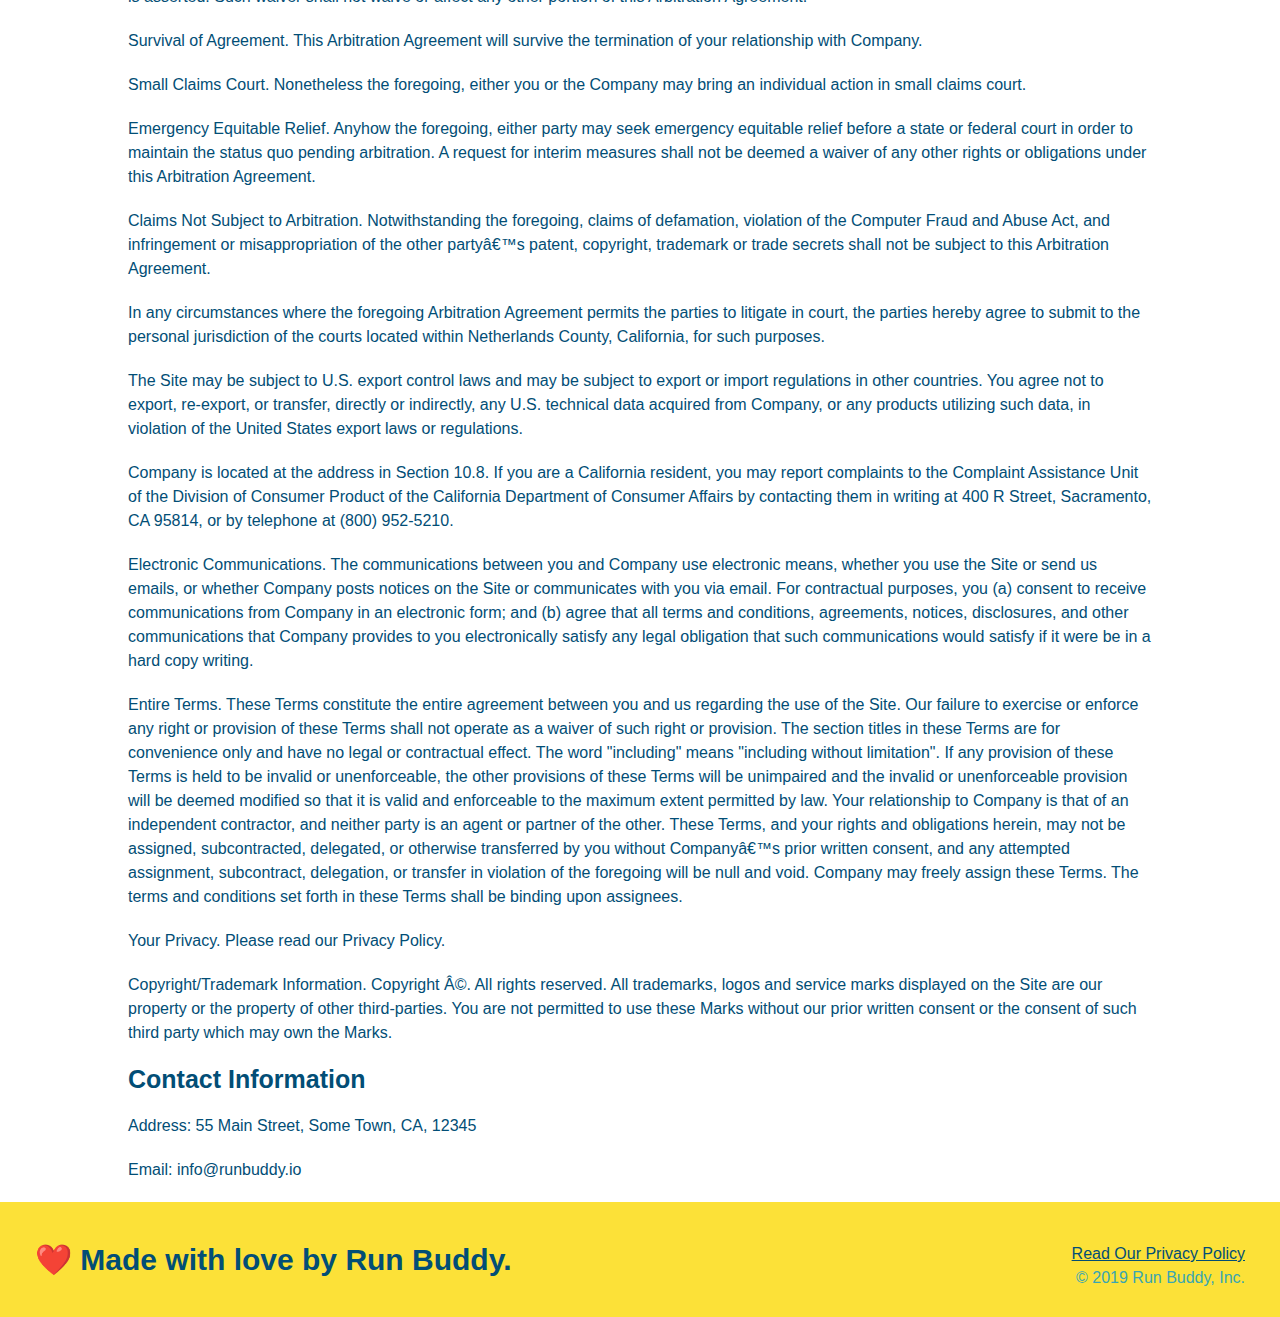
==== commit 50439281: "1.7 Code" ====
--- a/privacy-policy.html
+++ b/privacy-policy.html
@@ -1,13 +1,15 @@
 <!DOCTYPE html>
 <html lang="en">
-  <head>
-    <meta charset="UTF-8" />
-    <title>Privacy Policy - Run Buddy</title>
-    <link rel="stylesheet" href="./assets/css/style.css" />
-    <link rel="stylesheet" href="./assets/css/secondary-styles.css" />
-  </head>
-  <body>
-    <!-- navigation -->
+
+<head>
+  <meta charset="UTF-8" />
+  <title>Privacy Policy - Run Buddy</title>
+  <link rel="stylesheet" href="./assets/css/style.css" />
+  <link rel="stylesheet" href="./assets/css/secondary-styles.css" />
+
+</head>
+
+<body>
   <header>
     <h1>
       <a href="/">
@@ -42,7 +44,7 @@
   </section>
 
   <article class="secondary-content">
-    
+
     <p>
       Website Terms of Use
     </p>
@@ -150,7 +152,8 @@
     <p>
       Cookies and Web Beacons. Like any other website, Run Buddy uses â€˜cookiesâ€™. These cookies are used to store
       information including visitorsâ€™ preferences, and the pages on the website that the visitor accessed or visited.
-      The information is used to optimize the usersâ€™ experience by customizing our web page content based on visitorsâ€™
+      The information is used to optimize the usersâ€™ experience by customizing our web page content based on
+      visitorsâ€™
       browser type and/or other information.
     </p>
 
@@ -464,12 +467,15 @@
 
   </article>
 
+
   <!-- footer -->
   <footer>
     <h2>❤️ Made with love by Run Buddy.</h2>
     <div>
+      <a href="#">Read Our Privacy Policy</a><br />
       &copy; 2019 Run Buddy, Inc.
     </div>
   </footer>
-  </body>
+</body>
+
 </html>--- a/assets/css/secondary-styles.css
+++ b/assets/css/secondary-styles.css
@@ -9,7 +9,7 @@
   color: #fce138;
   display: inline-block;
   border-bottom: 4px solid #fce138;
-  padding: 0px 80px 15px 80px;
+  padding: 0 80px 15px 80px;
   font-weight: normal;
   font-size: 42px;
   font-style: italic;
@@ -17,20 +17,19 @@
 
 .secondary-content {
   width: 80%;
-  margin:auto;
+  margin: 0 auto;
   color: #024e76;
-
 }
 
 .secondary-content h3 {
   font-size: 25px;
-  margin: 20px 0px;
+  margin: 20px 0;
 }
 
 .secondary-content p {
   font-size: 16px;
   line-height: 1.5;
-  margin: 20px 0px;
+  margin: 20px 0;
 }
 
 .secondary-content ul {
@@ -39,5 +38,5 @@
 
 .secondary-content li {
   color: #39a6b2;
-  margin: 10px 0px;
-}+  margin: 10px 0;
+}
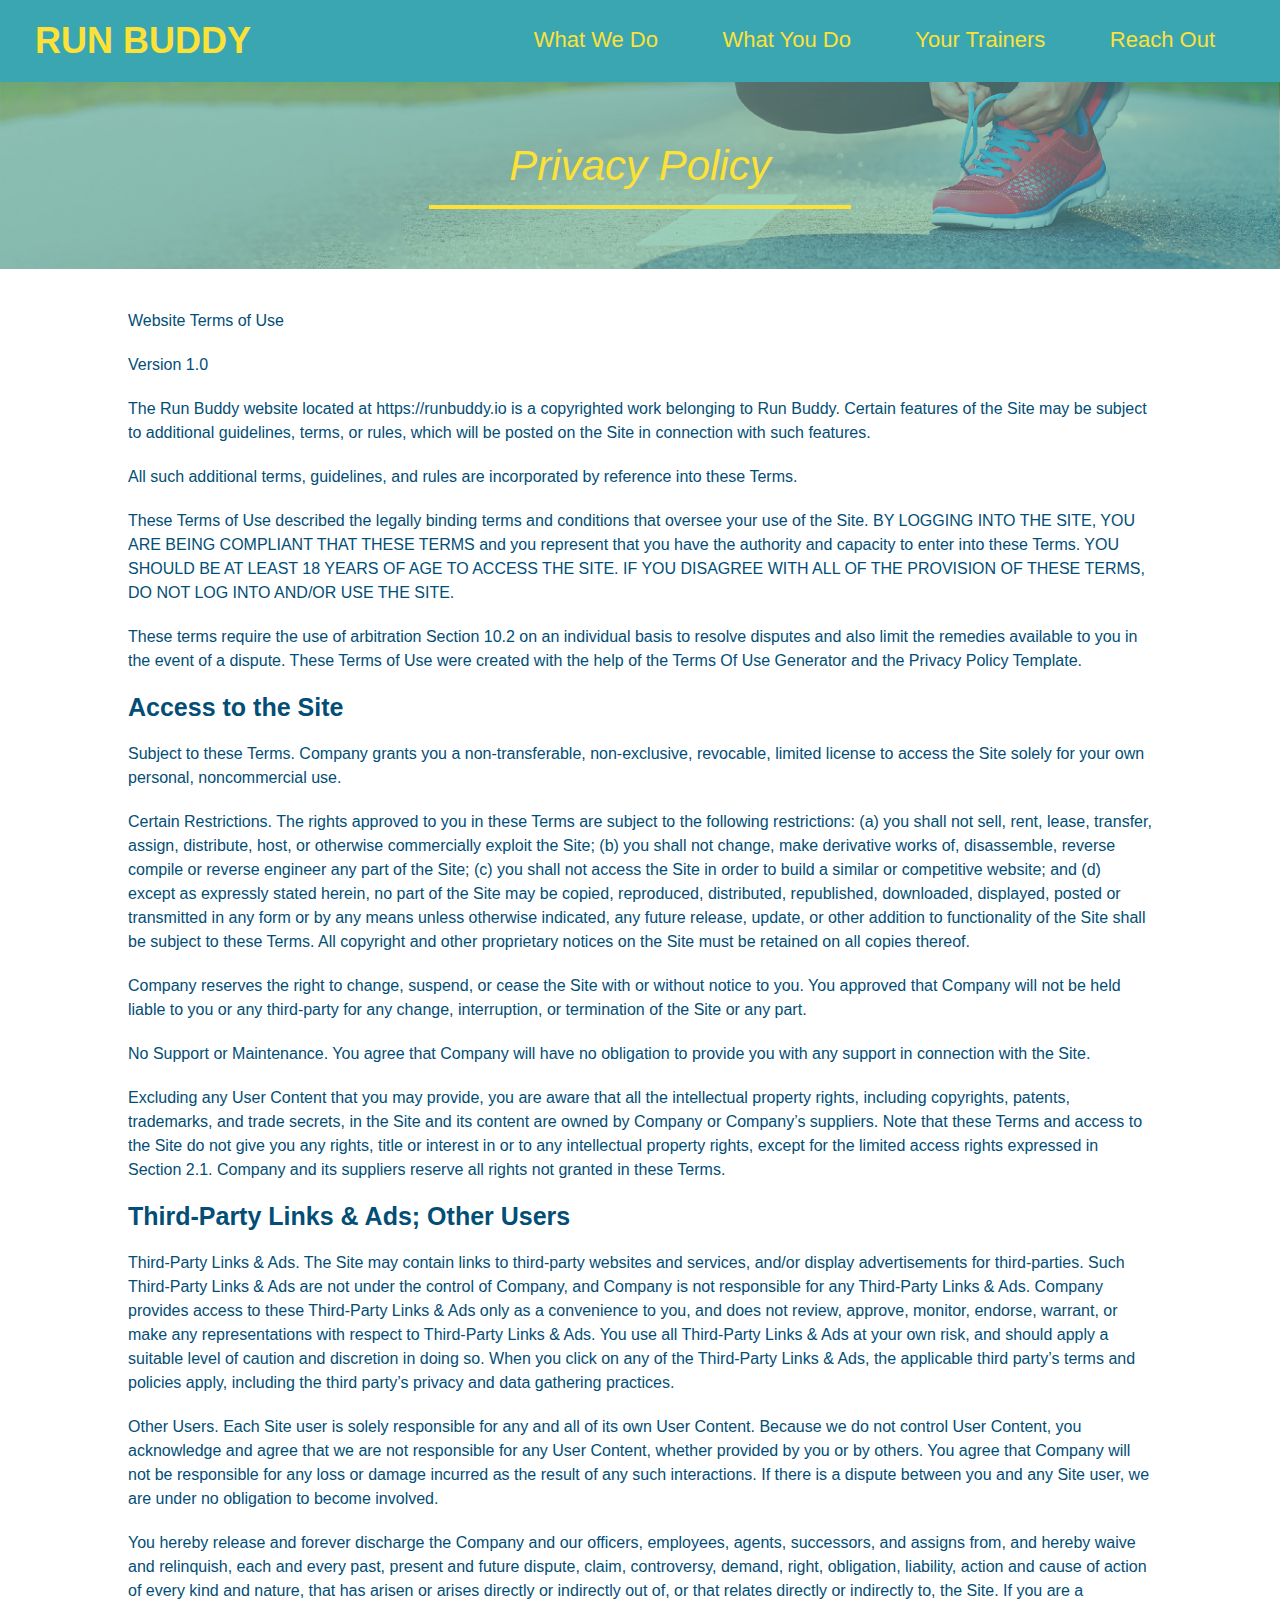
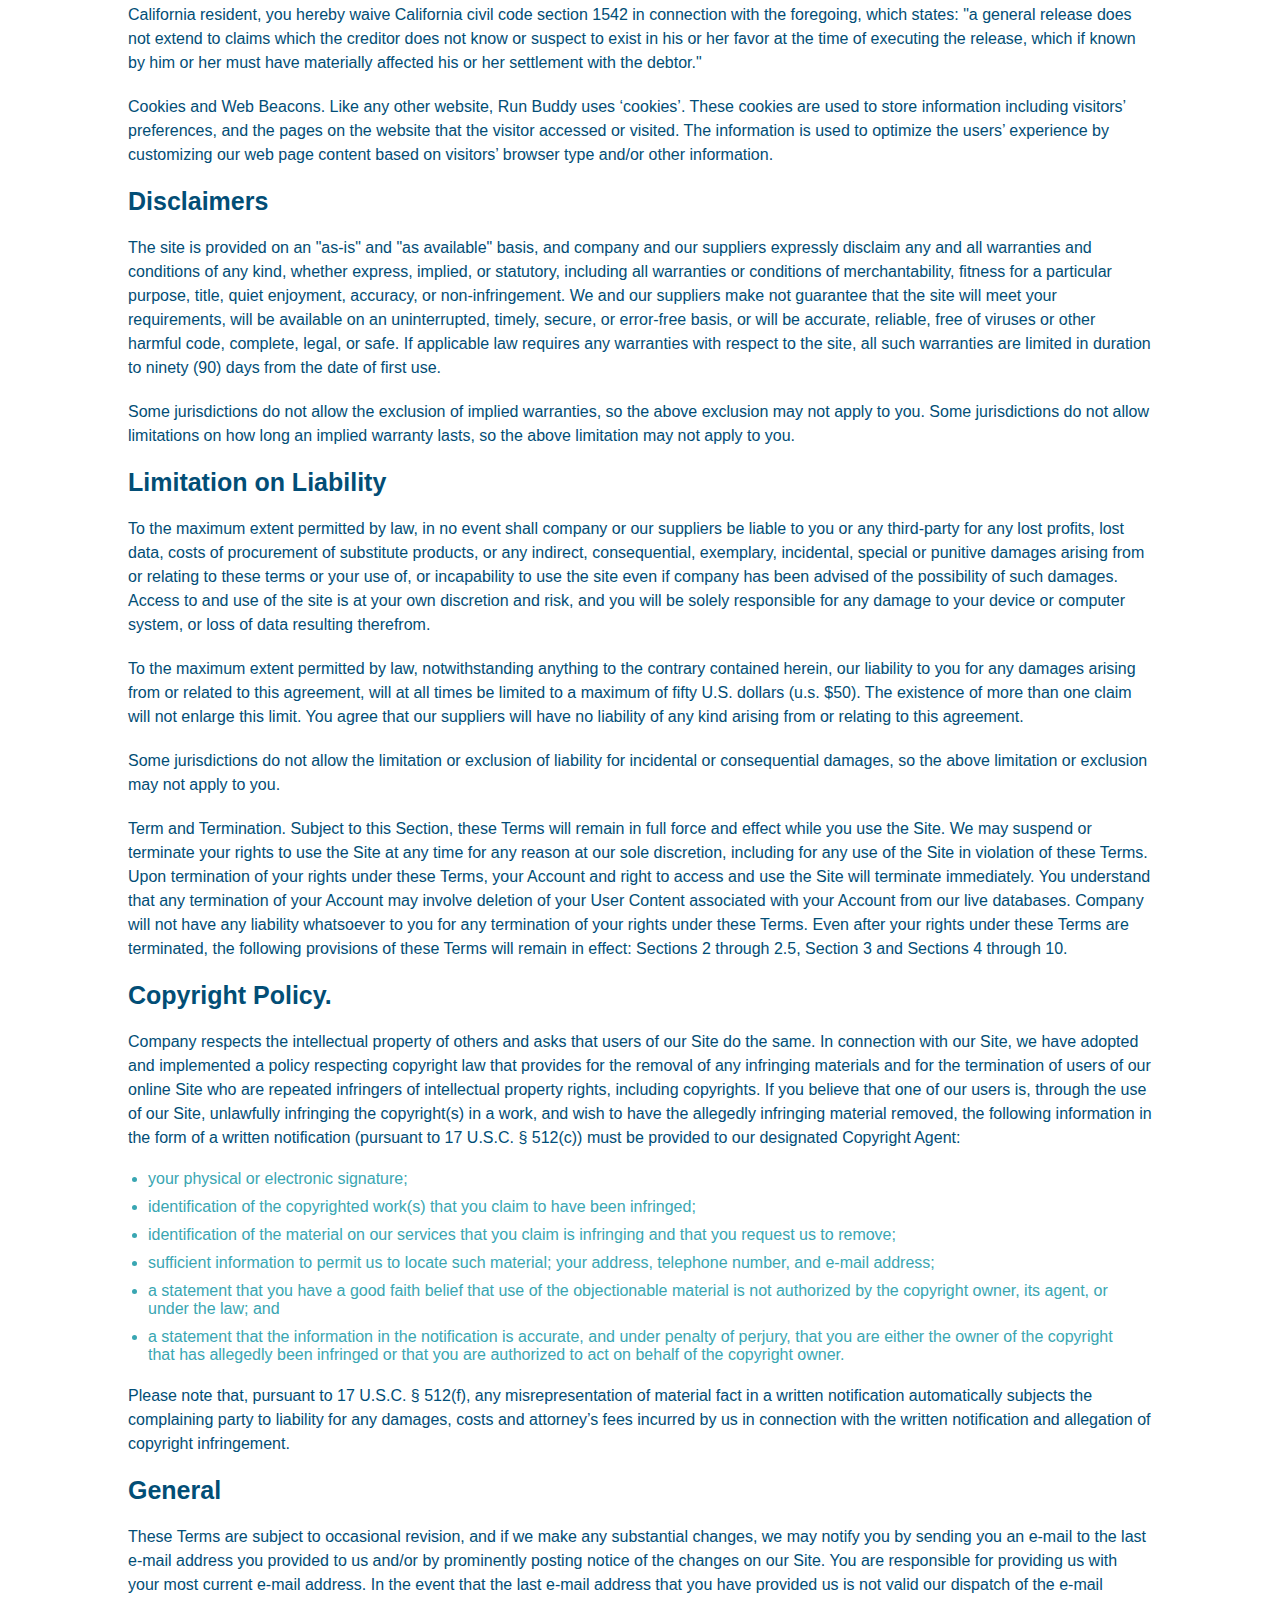
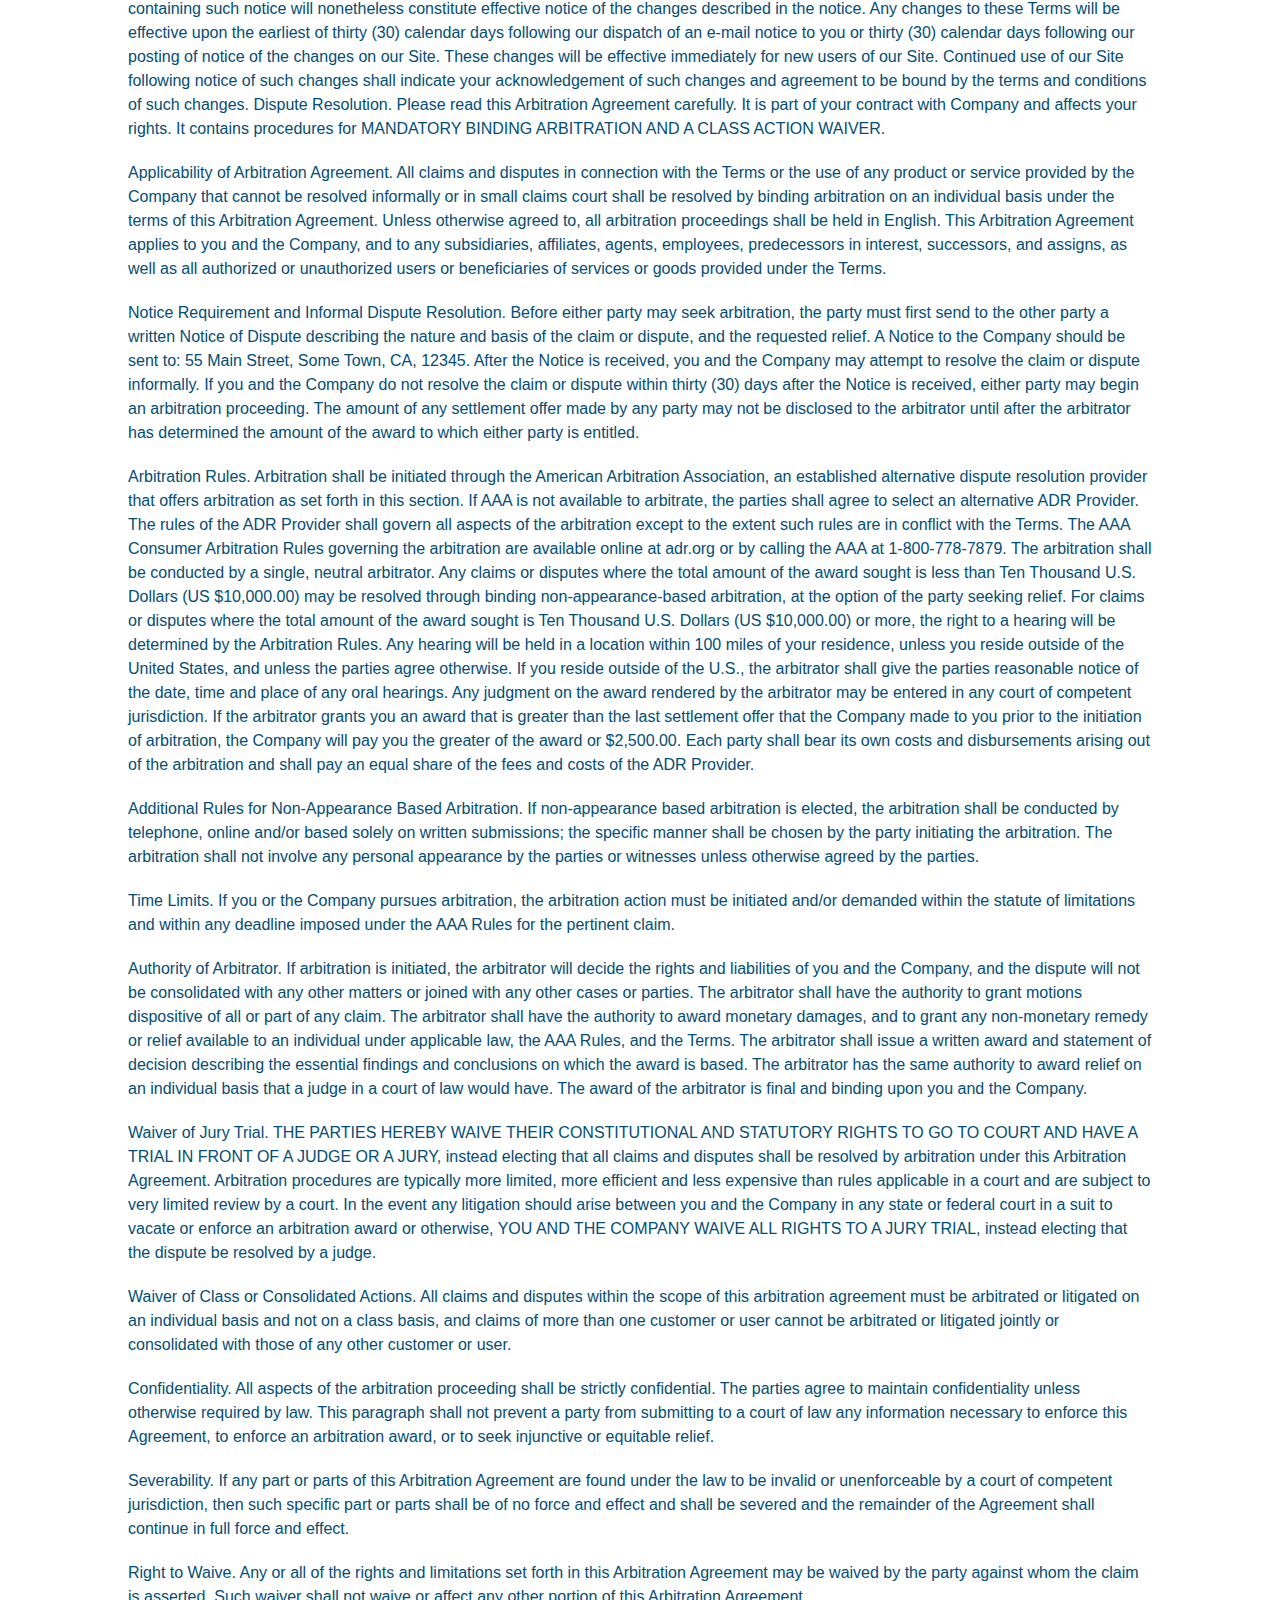
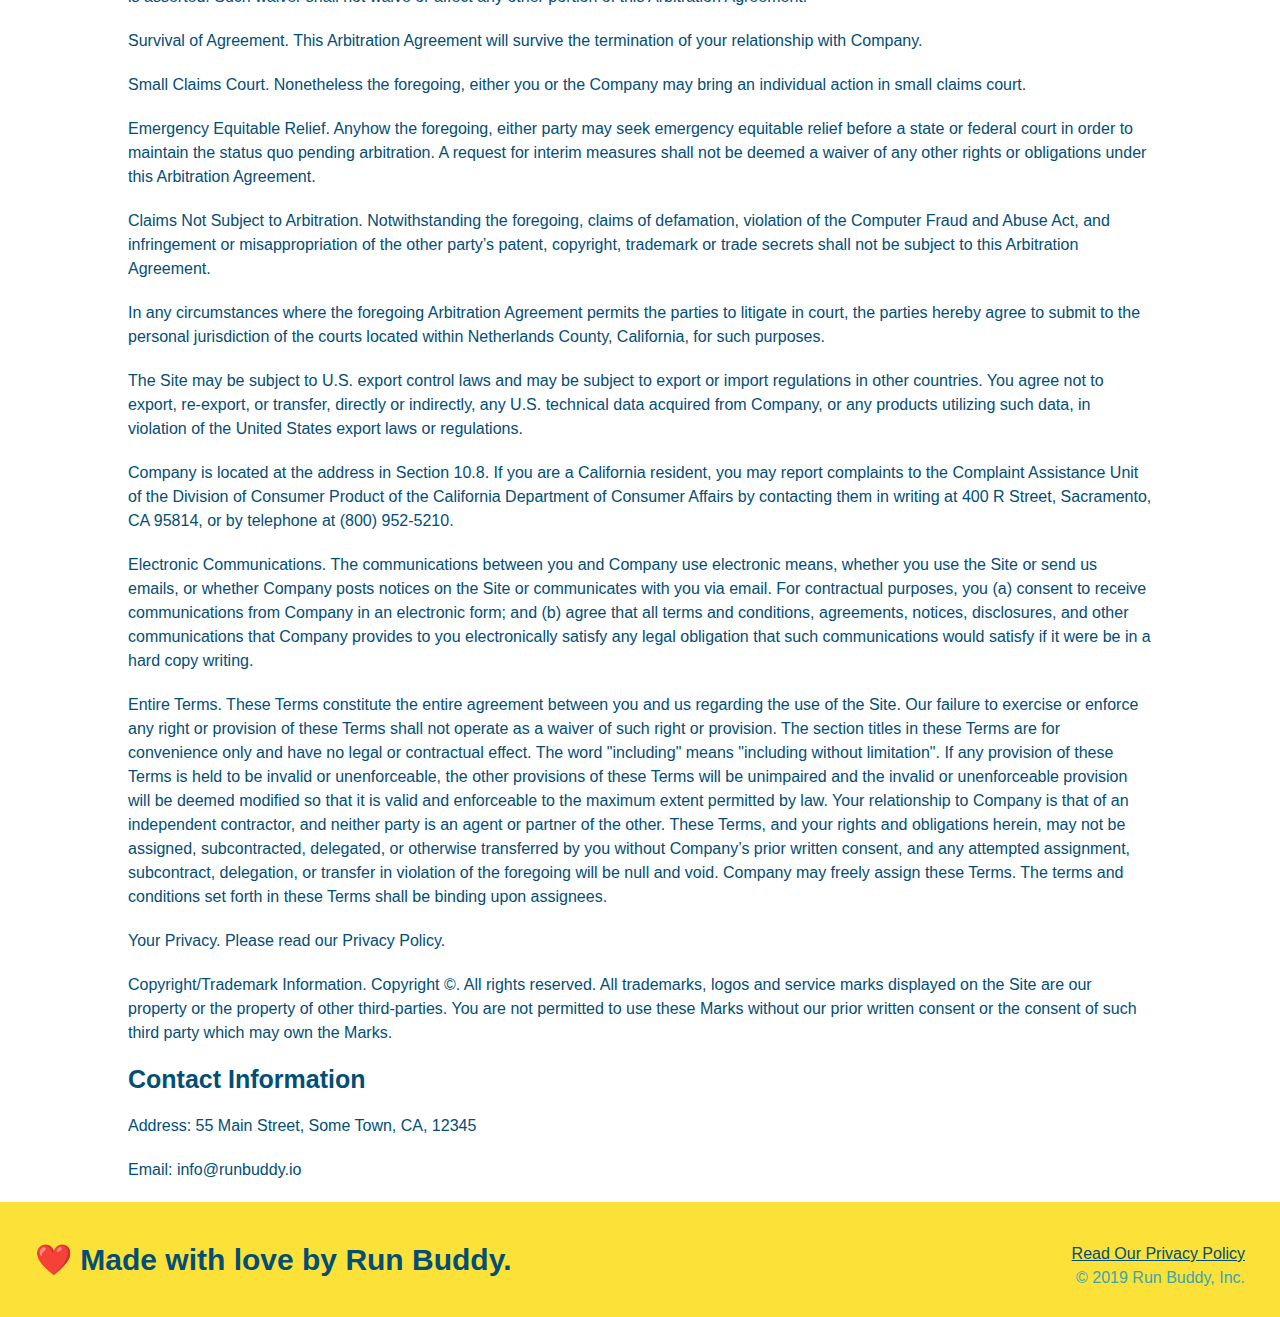
==== commit e3510aac: "2.1 code snapshot" ====
--- a/privacy-policy.html
+++ b/privacy-policy.html
@@ -1,481 +1,473 @@
 <!DOCTYPE html>
 <html lang="en">
-
-<head>
-  <meta charset="UTF-8" />
-  <title>Privacy Policy - Run Buddy</title>
-  <link rel="stylesheet" href="./assets/css/style.css" />
-  <link rel="stylesheet" href="./assets/css/secondary-styles.css" />
-
-</head>
-
-<body>
-  <header>
-    <h1>
-      <a href="/">
-        RUN BUDDY
-      </a>
-    </h1>
-    <nav>
-      <!-- Unordered list element -->
+  <head>
+    <meta charset="UTF-8" />
+    <link rel="stylesheet" href="./assets/css/style.css" />
+    <link rel="stylesheet" href="./assets/css/secondary-styles.css" />
+    <title>Run Buddy - Privacy Policy</title>
+  </head>
+  <body>
+    <header>
+      <h1>
+        <a href="./index.html">RUN BUDDY</a>
+      </h1>
+      <nav>
+        <ul>
+          <li>
+            <a href="./index.html#what-we-do">What We Do</a>
+          </li>
+          <li>
+            <a href="./index.html#what-you-do">What You Do</a>
+          </li>
+          <li>
+            <a href="./index.html#your-trainers">Your Trainers</a>
+          </li>
+          <li>
+            <a href="./index.html#reach-out">Reach Out</a>
+          </li>
+        </ul>
+      </nav>
+    </header>
+    <!-- end navigation -->
+
+    <!-- hero/jumbotron -->
+    <section class="hero">
+      <h2 class="page-title">
+        Privacy Policy
+      </h2>
+    </section>
+
+    <!-- body copy -->
+    <article class="secondary-content">
+      <p>
+        Website Terms of Use
+      </p>
+
+      <p>
+        Version 1.0
+      </p>
+
+      <p>
+        The Run Buddy website located at https://runbuddy.io is a copyrighted work belonging to Run Buddy. Certain
+        features of the Site may be subject to additional guidelines, terms, or rules, which will be posted on the Site
+        in connection with such features.
+      </p>
+
+      <p>
+        All such additional terms, guidelines, and rules are incorporated by reference into these Terms.
+      </p>
+
+      <p>
+        These Terms of Use described the legally binding terms and conditions that oversee your use of the Site. BY
+        LOGGING INTO THE SITE, YOU ARE BEING COMPLIANT THAT THESE TERMS and you represent that you have the authority
+        and capacity to enter into these Terms. YOU SHOULD BE AT LEAST 18 YEARS OF AGE TO ACCESS THE SITE. IF YOU
+        DISAGREE WITH ALL OF THE PROVISION OF THESE TERMS, DO NOT LOG INTO AND/OR USE THE SITE.
+      </p>
+
+      <p>
+        These terms require the use of arbitration Section 10.2 on an individual basis to resolve disputes and also
+        limit the remedies available to you in the event of a dispute. These Terms of Use were created with the help of
+        the Terms Of Use Generator and the Privacy Policy Template.
+      </p>
+
+      <h3>
+        Access to the Site
+      </h3>
+
+      <p>
+        Subject to these Terms. Company grants you a non-transferable, non-exclusive, revocable, limited license to
+        access the Site solely for your own personal, noncommercial use.
+      </p>
+
+      <p>
+        Certain Restrictions. The rights approved to you in these Terms are subject to the following restrictions: (a)
+        you shall not sell, rent, lease, transfer, assign, distribute, host, or otherwise commercially exploit the Site;
+        (b) you shall not change, make derivative works of, disassemble, reverse compile or reverse engineer any part of
+        the Site; (c) you shall not access the Site in order to build a similar or competitive website; and (d) except
+        as expressly stated herein, no part of the Site may be copied, reproduced, distributed, republished, downloaded,
+        displayed, posted or transmitted in any form or by any means unless otherwise indicated, any future release,
+        update, or other addition to functionality of the Site shall be subject to these Terms. All copyright and other
+        proprietary notices on the Site must be retained on all copies thereof.
+      </p>
+
+      <p>
+        Company reserves the right to change, suspend, or cease the Site with or without notice to you. You approved
+        that Company will not be held liable to you or any third-party for any change, interruption, or termination of
+        the Site or any part.
+      </p>
+
+      <p>
+        No Support or Maintenance. You agree that Company will have no obligation to provide you with any support in
+        connection with the Site.
+      </p>
+
+      <p>
+        Excluding any User Content that you may provide, you are aware that all the intellectual property rights,
+        including copyrights, patents, trademarks, and trade secrets, in the Site and its content are owned by Company
+        or Company’s suppliers. Note that these Terms and access to the Site do not give you any rights, title or
+        interest in or to any intellectual property rights, except for the limited access rights expressed in Section
+        2.1. Company and its suppliers reserve all rights not granted in these Terms.
+      </p>
+
+      <h3>
+        Third-Party Links & Ads; Other Users
+      </h3>
+
+      <p>
+        Third-Party Links & Ads. The Site may contain links to third-party websites and services, and/or display
+        advertisements for third-parties. Such Third-Party Links & Ads are not under the control of Company, and Company
+        is not responsible for any Third-Party Links & Ads. Company provides access to these Third-Party Links & Ads
+        only as a convenience to you, and does not review, approve, monitor, endorse, warrant, or make any
+        representations with respect to Third-Party Links & Ads. You use all Third-Party Links & Ads at your own risk,
+        and should apply a suitable level of caution and discretion in doing so. When you click on any of the
+        Third-Party Links & Ads, the applicable third party’s terms and policies apply, including the third party’s
+        privacy and data gathering practices.
+      </p>
+
+      <p>
+        Other Users. Each Site user is solely responsible for any and all of its own User Content. Because we do not
+        control User Content, you acknowledge and agree that we are not responsible for any User Content, whether
+        provided by you or by others. You agree that Company will not be responsible for any loss or damage incurred as
+        the result of any such interactions. If there is a dispute between you and any Site user, we are under no
+        obligation to become involved.
+      </p>
+
+      <p>
+        You hereby release and forever discharge the Company and our officers, employees, agents, successors, and
+        assigns from, and hereby waive and relinquish, each and every past, present and future dispute, claim,
+        controversy, demand, right, obligation, liability, action and cause of action of every kind and nature, that has
+        arisen or arises directly or indirectly out of, or that relates directly or indirectly to, the Site. If you are
+        a California resident, you hereby waive California civil code section 1542 in connection with the foregoing,
+        which states: "a general release does not extend to claims which the creditor does not know or suspect to exist
+        in his or her favor at the time of executing the release, which if known by him or her must have materially
+        affected his or her settlement with the debtor."
+      </p>
+
+      <p>
+        Cookies and Web Beacons. Like any other website, Run Buddy uses ‘cookies’. These cookies are used to store
+        information including visitors’ preferences, and the pages on the website that the visitor accessed or visited.
+        The information is used to optimize the users’ experience by customizing our web page content based on visitors’
+        browser type and/or other information.
+      </p>
+
+      <h3>
+        Disclaimers
+      </h3>
+
+      <p>
+        The site is provided on an "as-is" and "as available" basis, and company and our suppliers expressly disclaim
+        any and all warranties and conditions of any kind, whether express, implied, or statutory, including all
+        warranties or conditions of merchantability, fitness for a particular purpose, title, quiet enjoyment, accuracy,
+        or non-infringement. We and our suppliers make not guarantee that the site will meet your requirements, will be
+        available on an uninterrupted, timely, secure, or error-free basis, or will be accurate, reliable, free of
+        viruses or other harmful code, complete, legal, or safe. If applicable law requires any warranties with respect
+        to the site, all such warranties are limited in duration to ninety (90) days from the date of first use.
+      </p>
+
+      <p>
+        Some jurisdictions do not allow the exclusion of implied warranties, so the above exclusion may not apply to
+        you. Some jurisdictions do not allow limitations on how long an implied warranty lasts, so the above limitation
+        may not apply to you.
+      </p>
+
+      <h3>
+        Limitation on Liability
+      </h3>
+
+      <p>
+        To the maximum extent permitted by law, in no event shall company or our suppliers be liable to you or any
+        third-party for any lost profits, lost data, costs of procurement of substitute products, or any indirect,
+        consequential, exemplary, incidental, special or punitive damages arising from or relating to these terms or
+        your use of, or incapability to use the site even if company has been advised of the possibility of such
+        damages. Access to and use of the site is at your own discretion and risk, and you will be solely responsible
+        for any damage to your device or computer system, or loss of data resulting therefrom.
+      </p>
+
+      <p>
+        To the maximum extent permitted by law, notwithstanding anything to the contrary contained herein, our liability
+        to you for any damages arising from or related to this agreement, will at all times be limited to a maximum of
+        fifty U.S. dollars (u.s. $50). The existence of more than one claim will not enlarge this limit. You agree that
+        our suppliers will have no liability of any kind arising from or relating to this agreement.
+      </p>
+
+      <p>
+        Some jurisdictions do not allow the limitation or exclusion of liability for incidental or consequential
+        damages, so the above limitation or exclusion may not apply to you.
+      </p>
+
+      <p>
+        Term and Termination. Subject to this Section, these Terms will remain in full force and effect while you use
+        the Site. We may suspend or terminate your rights to use the Site at any time for any reason at our sole
+        discretion, including for any use of the Site in violation of these Terms. Upon termination of your rights under
+        these Terms, your Account and right to access and use the Site will terminate immediately. You understand that
+        any termination of your Account may involve deletion of your User Content associated with your Account from our
+        live databases. Company will not have any liability whatsoever to you for any termination of your rights under
+        these Terms. Even after your rights under these Terms are terminated, the following provisions of these Terms
+        will remain in effect: Sections 2 through 2.5, Section 3 and Sections 4 through 10.
+      </p>
+
+      <h3>
+        Copyright Policy.
+      </h3>
+
+      <p>
+        Company respects the intellectual property of others and asks that users of our Site do the same. In connection
+        with our Site, we have adopted and implemented a policy respecting copyright law that provides for the removal
+        of any infringing materials and for the termination of users of our online Site who are repeated infringers of
+        intellectual property rights, including copyrights. If you believe that one of our users is, through the use of
+        our Site, unlawfully infringing the copyright(s) in a work, and wish to have the allegedly infringing material
+        removed, the following information in the form of a written notification (pursuant to 17 U.S.C. § 512(c)) must
+        be provided to our designated Copyright Agent:
+      </p>
+
       <ul>
-        <!-- List item element-->
-        <li>
-          <!-- Anchor element -->
-          <a href="./index.html#what-we-do">What We Do</a>
-        </li>
-        <li>
-          <a href="./index.html#what-you-do">What You Do</a>
-        </li>
-        <li>
-          <a href="./index.html#your-trainers">Your Trainers</a>
-        </li>
-        <li>
-          <a href="./index.html#reach-out">Reach Out</a>
+        <li>
+          your physical or electronic signature;
+        </li>
+        <li>
+          identification of the copyrighted work(s) that you claim to have been infringed;
+        </li>
+        <li>
+          identification of the material on our services that you claim is infringing and that you request us to remove;
+        </li>
+        <li>
+          sufficient information to permit us to locate such material; your address, telephone number, and e-mail
+          address;
+        </li>
+        <li>
+          a statement that you have a good faith belief that use of the objectionable material is not authorized by the
+          copyright owner, its agent, or under the law; and
+        </li>
+        <li>
+          a statement that the information in the notification is accurate, and under penalty of perjury, that you are
+          either the owner of the copyright that has allegedly been infringed or that you are authorized to act on
+          behalf of the copyright owner.
         </li>
       </ul>
-    </nav>
-  </header>
-
-  <section class="hero">
-    <h2 class="page-title">
-      Privacy Policy
-    </h2>
-  </section>
-
-  <article class="secondary-content">
-
-    <p>
-      Website Terms of Use
-    </p>
-
-    <p>
-      Version 1.0
-    </p>
-
-    <p>
-      The Run Buddy website located at https://runbuddy.io is a copyrighted work belonging to Run Buddy. Certain
-      features of the Site may be subject to additional guidelines, terms, or rules, which will be posted on the Site
-      in connection with such features.
-    </p>
-
-    <p>
-      All such additional terms, guidelines, and rules are incorporated by reference into these Terms.
-    </p>
-
-    <p>
-      These Terms of Use described the legally binding terms and conditions that oversee your use of the Site. BY
-      LOGGING INTO THE SITE, YOU ARE BEING COMPLIANT THAT THESE TERMS and you represent that you have the authority
-      and capacity to enter into these Terms. YOU SHOULD BE AT LEAST 18 YEARS OF AGE TO ACCESS THE SITE. IF YOU
-      DISAGREE WITH ALL OF THE PROVISION OF THESE TERMS, DO NOT LOG INTO AND/OR USE THE SITE.
-    </p>
-
-    <p>
-      These terms require the use of arbitration Section 10.2 on an individual basis to resolve disputes and also
-      limit the remedies available to you in the event of a dispute. These Terms of Use were created with the help of
-      the Terms Of Use Generator and the Privacy Policy Template.
-    </p>
-
-    <h3>
-      Access to the Site
-    </h3>
-
-    <p>
-      Subject to these Terms. Company grants you a non-transferable, non-exclusive, revocable, limited license to
-      access the Site solely for your own personal, noncommercial use.
-    </p>
-
-    <p>
-      Certain Restrictions. The rights approved to you in these Terms are subject to the following restrictions: (a)
-      you shall not sell, rent, lease, transfer, assign, distribute, host, or otherwise commercially exploit the Site;
-      (b) you shall not change, make derivative works of, disassemble, reverse compile or reverse engineer any part of
-      the Site; (c) you shall not access the Site in order to build a similar or competitive website; and (d) except
-      as expressly stated herein, no part of the Site may be copied, reproduced, distributed, republished, downloaded,
-      displayed, posted or transmitted in any form or by any means unless otherwise indicated, any future release,
-      update, or other addition to functionality of the Site shall be subject to these Terms. All copyright and other
-      proprietary notices on the Site must be retained on all copies thereof.
-    </p>
-
-    <p>
-      Company reserves the right to change, suspend, or cease the Site with or without notice to you. You approved
-      that Company will not be held liable to you or any third-party for any change, interruption, or termination of
-      the Site or any part.
-    </p>
-
-    <p>
-      No Support or Maintenance. You agree that Company will have no obligation to provide you with any support in
-      connection with the Site.
-    </p>
-
-    <p>
-      Excluding any User Content that you may provide, you are aware that all the intellectual property rights,
-      including copyrights, patents, trademarks, and trade secrets, in the Site and its content are owned by Company
-      or Companyâ€™s suppliers. Note that these Terms and access to the Site do not give you any rights, title or
-      interest in or to any intellectual property rights, except for the limited access rights expressed in Section
-      2.1. Company and its suppliers reserve all rights not granted in these Terms.
-    </p>
-
-    <h3>
-      Third-Party Links & Ads; Other Users
-    </h3>
-
-    <p>
-      Third-Party Links & Ads. The Site may contain links to third-party websites and services, and/or display
-      advertisements for third-parties. Such Third-Party Links & Ads are not under the control of Company, and Company
-      is not responsible for any Third-Party Links & Ads. Company provides access to these Third-Party Links & Ads
-      only as a convenience to you, and does not review, approve, monitor, endorse, warrant, or make any
-      representations with respect to Third-Party Links & Ads. You use all Third-Party Links & Ads at your own risk,
-      and should apply a suitable level of caution and discretion in doing so. When you click on any of the
-      Third-Party Links & Ads, the applicable third partyâ€™s terms and policies apply, including the third partyâ€™s
-      privacy and data gathering practices.
-    </p>
-
-    <p>
-      Other Users. Each Site user is solely responsible for any and all of its own User Content. Because we do not
-      control User Content, you acknowledge and agree that we are not responsible for any User Content, whether
-      provided by you or by others. You agree that Company will not be responsible for any loss or damage incurred as
-      the result of any such interactions. If there is a dispute between you and any Site user, we are under no
-      obligation to become involved.
-    </p>
-
-    <p>
-      You hereby release and forever discharge the Company and our officers, employees, agents, successors, and
-      assigns from, and hereby waive and relinquish, each and every past, present and future dispute, claim,
-      controversy, demand, right, obligation, liability, action and cause of action of every kind and nature, that has
-      arisen or arises directly or indirectly out of, or that relates directly or indirectly to, the Site. If you are
-      a California resident, you hereby waive California civil code section 1542 in connection with the foregoing,
-      which states: "a general release does not extend to claims which the creditor does not know or suspect to exist
-      in his or her favor at the time of executing the release, which if known by him or her must have materially
-      affected his or her settlement with the debtor."
-    </p>
-
-    <p>
-      Cookies and Web Beacons. Like any other website, Run Buddy uses â€˜cookiesâ€™. These cookies are used to store
-      information including visitorsâ€™ preferences, and the pages on the website that the visitor accessed or visited.
-      The information is used to optimize the usersâ€™ experience by customizing our web page content based on
-      visitorsâ€™
-      browser type and/or other information.
-    </p>
-
-    <h3>
-      Disclaimers
-    </h3>
-
-    <p>
-      The site is provided on an "as-is" and "as available" basis, and company and our suppliers expressly disclaim
-      any and all warranties and conditions of any kind, whether express, implied, or statutory, including all
-      warranties or conditions of merchantability, fitness for a particular purpose, title, quiet enjoyment, accuracy,
-      or non-infringement. We and our suppliers make not guarantee that the site will meet your requirements, will be
-      available on an uninterrupted, timely, secure, or error-free basis, or will be accurate, reliable, free of
-      viruses or other harmful code, complete, legal, or safe. If applicable law requires any warranties with respect
-      to the site, all such warranties are limited in duration to ninety (90) days from the date of first use.
-    </p>
-
-    <p>
-      Some jurisdictions do not allow the exclusion of implied warranties, so the above exclusion may not apply to
-      you. Some jurisdictions do not allow limitations on how long an implied warranty lasts, so the above limitation
-      may not apply to you.
-    </p>
-
-    <h3>
-      Limitation on Liability
-    </h3>
-
-    <p>
-      To the maximum extent permitted by law, in no event shall company or our suppliers be liable to you or any
-      third-party for any lost profits, lost data, costs of procurement of substitute products, or any indirect,
-      consequential, exemplary, incidental, special or punitive damages arising from or relating to these terms or
-      your use of, or incapability to use the site even if company has been advised of the possibility of such
-      damages. Access to and use of the site is at your own discretion and risk, and you will be solely responsible
-      for any damage to your device or computer system, or loss of data resulting therefrom.
-    </p>
-
-    <p>
-      To the maximum extent permitted by law, notwithstanding anything to the contrary contained herein, our liability
-      to you for any damages arising from or related to this agreement, will at all times be limited to a maximum of
-      fifty U.S. dollars (u.s. $50). The existence of more than one claim will not enlarge this limit. You agree that
-      our suppliers will have no liability of any kind arising from or relating to this agreement.
-    </p>
-
-    <p>
-      Some jurisdictions do not allow the limitation or exclusion of liability for incidental or consequential
-      damages, so the above limitation or exclusion may not apply to you.
-    </p>
-
-    <p>
-      Term and Termination. Subject to this Section, these Terms will remain in full force and effect while you use
-      the Site. We may suspend or terminate your rights to use the Site at any time for any reason at our sole
-      discretion, including for any use of the Site in violation of these Terms. Upon termination of your rights under
-      these Terms, your Account and right to access and use the Site will terminate immediately. You understand that
-      any termination of your Account may involve deletion of your User Content associated with your Account from our
-      live databases. Company will not have any liability whatsoever to you for any termination of your rights under
-      these Terms. Even after your rights under these Terms are terminated, the following provisions of these Terms
-      will remain in effect: Sections 2 through 2.5, Section 3 and Sections 4 through 10.
-    </p>
-
-    <h3>
-      Copyright Policy.
-    </h3>
-
-    <p>
-      Company respects the intellectual property of others and asks that users of our Site do the same. In connection
-      with our Site, we have adopted and implemented a policy respecting copyright law that provides for the removal
-      of any infringing materials and for the termination of users of our online Site who are repeated infringers of
-      intellectual property rights, including copyrights. If you believe that one of our users is, through the use of
-      our Site, unlawfully infringing the copyright(s) in a work, and wish to have the allegedly infringing material
-      removed, the following information in the form of a written notification (pursuant to 17 U.S.C. Â§ 512(c)) must
-      be provided to our designated Copyright Agent:
-    </p>
-
-    <ul>
-      <li>
-        your physical or electronic signature;
-      </li>
-      <li>
-        identification of the copyrighted work(s) that you claim to have been infringed;
-      </li>
-      <li>
-        identification of the material on our services that you claim is infringing and that you request us to remove;
-      </li>
-      <li>
-        sufficient information to permit us to locate such material; your address, telephone number, and e-mail
-        address;
-      </li>
-      <li>
-        a statement that you have a good faith belief that use of the objectionable material is not authorized by the
-        copyright owner, its agent, or under the law; and
-      </li>
-      <li>
-        a statement that the information in the notification is accurate, and under penalty of perjury, that you are
-        either the owner of the copyright that has allegedly been infringed or that you are authorized to act on
-        behalf of the copyright owner.
-      </li>
-    </ul>
-
-    <p>
-      Please note that, pursuant to 17 U.S.C. Â§ 512(f), any misrepresentation of material fact in a written
-      notification automatically subjects the complaining party to liability for any damages, costs and attorneyâ€™s
-      fees incurred by us in connection with the written notification and allegation of copyright infringement.
-    </p>
-
-    <h3>
-      General
-    </h3>
-
-    <p>
-      These Terms are subject to occasional revision, and if we make any substantial changes, we may notify you by
-      sending you an e-mail to the last e-mail address you provided to us and/or by prominently posting notice of the
-      changes on our Site. You are responsible for providing us with your most current e-mail address. In the event
-      that the last e-mail address that you have provided us is not valid our dispatch of the e-mail containing such
-      notice will nonetheless constitute effective notice of the changes described in the notice. Any changes to these
-      Terms will be effective upon the earliest of thirty (30) calendar days following our dispatch of an e-mail
-      notice to you or thirty (30) calendar days following our posting of notice of the changes on our Site. These
-      changes will be effective immediately for new users of our Site. Continued use of our Site following notice of
-      such changes shall indicate your acknowledgement of such changes and agreement to be bound by the terms and
-      conditions of such changes. Dispute Resolution. Please read this Arbitration Agreement carefully. It is part of
-      your contract with Company and affects your rights. It contains procedures for MANDATORY BINDING ARBITRATION AND
-      A CLASS ACTION WAIVER.
-    </p>
-
-    <p>
-      Applicability of Arbitration Agreement. All claims and disputes in connection with the Terms or the use of any
-      product or service provided by the Company that cannot be resolved informally or in small claims court shall be
-      resolved by binding arbitration on an individual basis under the terms of this Arbitration Agreement. Unless
-      otherwise agreed to, all arbitration proceedings shall be held in English. This Arbitration Agreement applies to
-      you and the Company, and to any subsidiaries, affiliates, agents, employees, predecessors in interest,
-      successors, and assigns, as well as all authorized or unauthorized users or beneficiaries of services or goods
-      provided under the Terms.
-    </p>
-
-    <p>
-      Notice Requirement and Informal Dispute Resolution. Before either party may seek arbitration, the party must
-      first send to the other party a written Notice of Dispute describing the nature and basis of the claim or
-      dispute, and the requested relief. A Notice to the Company should be sent to: 55 Main Street, Some Town, CA,
-      12345. After the Notice is received, you and the Company may attempt to resolve the claim or dispute informally.
-      If you and the Company do not resolve the claim or dispute within thirty (30) days after the Notice is received,
-      either party may begin an arbitration proceeding. The amount of any settlement offer made by any party may not
-      be disclosed to the arbitrator until after the arbitrator has determined the amount of the award to which either
-      party is entitled.
-    </p>
-
-    <p>
-      Arbitration Rules. Arbitration shall be initiated through the American Arbitration Association, an established
-      alternative dispute resolution provider that offers arbitration as set forth in this section. If AAA is not
-      available to arbitrate, the parties shall agree to select an alternative ADR Provider. The rules of the ADR
-      Provider shall govern all aspects of the arbitration except to the extent such rules are in conflict with the
-      Terms. The AAA Consumer Arbitration Rules governing the arbitration are available online at adr.org or by
-      calling the AAA at 1-800-778-7879. The arbitration shall be conducted by a single, neutral arbitrator. Any
-      claims or disputes where the total amount of the award sought is less than Ten Thousand U.S. Dollars (US
-      $10,000.00) may be resolved through binding non-appearance-based arbitration, at the option of the party seeking
-      relief. For claims or disputes where the total amount of the award sought is Ten Thousand U.S. Dollars (US
-      $10,000.00) or more, the right to a hearing will be determined by the Arbitration Rules. Any hearing will be
-      held in a location within 100 miles of your residence, unless you reside outside of the United States, and
-      unless the parties agree otherwise. If you reside outside of the U.S., the arbitrator shall give the parties
-      reasonable notice of the date, time and place of any oral hearings. Any judgment on the award rendered by the
-      arbitrator may be entered in any court of competent jurisdiction. If the arbitrator grants you an award that is
-      greater than the last settlement offer that the Company made to you prior to the initiation of arbitration, the
-      Company will pay you the greater of the award or $2,500.00. Each party shall bear its own costs and
-      disbursements arising out of the arbitration and shall pay an equal share of the fees and costs of the ADR
-      Provider.
-    </p>
-
-    <p>
-      Additional Rules for Non-Appearance Based Arbitration. If non-appearance based arbitration is elected, the
-      arbitration shall be conducted by telephone, online and/or based solely on written submissions; the specific
-      manner shall be chosen by the party initiating the arbitration. The arbitration shall not involve any personal
-      appearance by the parties or witnesses unless otherwise agreed by the parties.
-    </p>
-
-    <p>
-      Time Limits. If you or the Company pursues arbitration, the arbitration action must be initiated and/or demanded
-      within the statute of limitations and within any deadline imposed under the AAA Rules for the pertinent claim.
-    </p>
-
-    <p>
-      Authority of Arbitrator. If arbitration is initiated, the arbitrator will decide the rights and liabilities of
-      you and the Company, and the dispute will not be consolidated with any other matters or joined with any other
-      cases or parties. The arbitrator shall have the authority to grant motions dispositive of all or part of any
-      claim. The arbitrator shall have the authority to award monetary damages, and to grant any non-monetary remedy
-      or relief available to an individual under applicable law, the AAA Rules, and the Terms. The arbitrator shall
-      issue a written award and statement of decision describing the essential findings and conclusions on which the
-      award is based. The arbitrator has the same authority to award relief on an individual basis that a judge in a
-      court of law would have. The award of the arbitrator is final and binding upon you and the Company.
-    </p>
-
-    <p>
-      Waiver of Jury Trial. THE PARTIES HEREBY WAIVE THEIR CONSTITUTIONAL AND STATUTORY RIGHTS TO GO TO COURT AND HAVE
-      A TRIAL IN FRONT OF A JUDGE OR A JURY, instead electing that all claims and disputes shall be resolved by
-      arbitration under this Arbitration Agreement. Arbitration procedures are typically more limited, more efficient
-      and less expensive than rules applicable in a court and are subject to very limited review by a court. In the
-      event any litigation should arise between you and the Company in any state or federal court in a suit to vacate
-      or enforce an arbitration award or otherwise, YOU AND THE COMPANY WAIVE ALL RIGHTS TO A JURY TRIAL, instead
-      electing that the dispute be resolved by a judge.
-    </p>
-
-    <p>
-      Waiver of Class or Consolidated Actions. All claims and disputes within the scope of this arbitration agreement
-      must be arbitrated or litigated on an individual basis and not on a class basis, and claims of more than one
-      customer or user cannot be arbitrated or litigated jointly or consolidated with those of any other customer or
-      user.
-    </p>
-
-    <p>
-      Confidentiality. All aspects of the arbitration proceeding shall be strictly confidential. The parties agree to
-      maintain confidentiality unless otherwise required by law. This paragraph shall not prevent a party from
-      submitting to a court of law any information necessary to enforce this Agreement, to enforce an arbitration
-      award, or to seek injunctive or equitable relief.
-    </p>
-
-    <p>
-      Severability. If any part or parts of this Arbitration Agreement are found under the law to be invalid or
-      unenforceable by a court of competent jurisdiction, then such specific part or parts shall be of no force and
-      effect and shall be severed and the remainder of the Agreement shall continue in full force and effect.
-    </p>
-
-    <p>
-      Right to Waive. Any or all of the rights and limitations set forth in this Arbitration Agreement may be waived
-      by the party against whom the claim is asserted. Such waiver shall not waive or affect any other portion of this
-      Arbitration Agreement.
-    </p>
-
-    <p>
-      Survival of Agreement. This Arbitration Agreement will survive the termination of your relationship with
-      Company.
-    </p>
-
-    <p>
-      Small Claims Court. Nonetheless the foregoing, either you or the Company may bring an individual action in small
-      claims court.
-    </p>
-
-    <p>
-      Emergency Equitable Relief. Anyhow the foregoing, either party may seek emergency equitable relief before a
-      state or federal court in order to maintain the status quo pending arbitration. A request for interim measures
-      shall not be deemed a waiver of any other rights or obligations under this Arbitration Agreement.
-    </p>
-
-    <p>
-      Claims Not Subject to Arbitration. Notwithstanding the foregoing, claims of defamation, violation of the
-      Computer Fraud and Abuse Act, and infringement or misappropriation of the other partyâ€™s patent, copyright,
-      trademark or trade secrets shall not be subject to this Arbitration Agreement.
-    </p>
-
-    <p>
-      In any circumstances where the foregoing Arbitration Agreement permits the parties to litigate in court, the
-      parties hereby agree to submit to the personal jurisdiction of the courts located within Netherlands County,
-      California, for such purposes.
-    </p>
-
-    <p>
-      The Site may be subject to U.S. export control laws and may be subject to export or import regulations in other
-      countries. You agree not to export, re-export, or transfer, directly or indirectly, any U.S. technical data
-      acquired from Company, or any products utilizing such data, in violation of the United States export laws or
-      regulations.
-    </p>
-
-    <p>
-      Company is located at the address in Section 10.8. If you are a California resident, you may report complaints
-      to the Complaint Assistance Unit of the Division of Consumer Product of the California Department of Consumer
-      Affairs by contacting them in writing at 400 R Street, Sacramento, CA 95814, or by telephone at (800) 952-5210.
-    </p>
-
-    <p>
-      Electronic Communications. The communications between you and Company use electronic means, whether you use the
-      Site or send us emails, or whether Company posts notices on the Site or communicates with you via email. For
-      contractual purposes, you (a) consent to receive communications from Company in an electronic form; and (b)
-      agree that all terms and conditions, agreements, notices, disclosures, and other communications that Company
-      provides to you electronically satisfy any legal obligation that such communications would satisfy if it were be
-      in a hard copy writing.
-    </p>
-
-    <p>
-      Entire Terms. These Terms constitute the entire agreement between you and us regarding the use of the Site. Our
-      failure to exercise or enforce any right or provision of these Terms shall not operate as a waiver of such right
-      or provision. The section titles in these Terms are for convenience only and have no legal or contractual
-      effect. The word "including" means "including without limitation". If any provision of these Terms is held to be
-      invalid or unenforceable, the other provisions of these Terms will be unimpaired and the invalid or
-      unenforceable provision will be deemed modified so that it is valid and enforceable to the maximum extent
-      permitted by law. Your relationship to Company is that of an independent contractor, and neither party is an
-      agent or partner of the other. These Terms, and your rights and obligations herein, may not be assigned,
-      subcontracted, delegated, or otherwise transferred by you without Companyâ€™s prior written consent, and any
-      attempted assignment, subcontract, delegation, or transfer in violation of the foregoing will be null and void.
-      Company may freely assign these Terms. The terms and conditions set forth in these Terms shall be binding upon
-      assignees.
-    </p>
-
-    <p>
-      Your Privacy. Please read our Privacy Policy.
-    </p>
-
-    <p>
-      Copyright/Trademark Information. Copyright Â©. All rights reserved. All trademarks, logos and service marks
-      displayed on the Site are our property or the property of other third-parties. You are not permitted to use
-      these Marks without our prior written consent or the consent of such third party which may own the Marks.
-    </p>
-
-    <h3>
-      Contact Information
-    </h3>
-
-    <p>
-      Address: 55 Main Street, Some Town, CA, 12345
-    </p>
-
-    <p>
-      Email: info@runbuddy.io
-    </p>
-
-  </article>
-
-
-  <!-- footer -->
-  <footer>
-    <h2>❤️ Made with love by Run Buddy.</h2>
-    <div>
-      <a href="#">Read Our Privacy Policy</a><br />
-      &copy; 2019 Run Buddy, Inc.
-    </div>
-  </footer>
-</body>
-
-</html>+
+      <p>
+        Please note that, pursuant to 17 U.S.C. § 512(f), any misrepresentation of material fact in a written
+        notification automatically subjects the complaining party to liability for any damages, costs and attorney’s
+        fees incurred by us in connection with the written notification and allegation of copyright infringement.
+      </p>
+
+      <h3>
+        General
+      </h3>
+
+      <p>
+        These Terms are subject to occasional revision, and if we make any substantial changes, we may notify you by
+        sending you an e-mail to the last e-mail address you provided to us and/or by prominently posting notice of the
+        changes on our Site. You are responsible for providing us with your most current e-mail address. In the event
+        that the last e-mail address that you have provided us is not valid our dispatch of the e-mail containing such
+        notice will nonetheless constitute effective notice of the changes described in the notice. Any changes to these
+        Terms will be effective upon the earliest of thirty (30) calendar days following our dispatch of an e-mail
+        notice to you or thirty (30) calendar days following our posting of notice of the changes on our Site. These
+        changes will be effective immediately for new users of our Site. Continued use of our Site following notice of
+        such changes shall indicate your acknowledgement of such changes and agreement to be bound by the terms and
+        conditions of such changes. Dispute Resolution. Please read this Arbitration Agreement carefully. It is part of
+        your contract with Company and affects your rights. It contains procedures for MANDATORY BINDING ARBITRATION AND
+        A CLASS ACTION WAIVER.
+      </p>
+
+      <p>
+        Applicability of Arbitration Agreement. All claims and disputes in connection with the Terms or the use of any
+        product or service provided by the Company that cannot be resolved informally or in small claims court shall be
+        resolved by binding arbitration on an individual basis under the terms of this Arbitration Agreement. Unless
+        otherwise agreed to, all arbitration proceedings shall be held in English. This Arbitration Agreement applies to
+        you and the Company, and to any subsidiaries, affiliates, agents, employees, predecessors in interest,
+        successors, and assigns, as well as all authorized or unauthorized users or beneficiaries of services or goods
+        provided under the Terms.
+      </p>
+
+      <p>
+        Notice Requirement and Informal Dispute Resolution. Before either party may seek arbitration, the party must
+        first send to the other party a written Notice of Dispute describing the nature and basis of the claim or
+        dispute, and the requested relief. A Notice to the Company should be sent to: 55 Main Street, Some Town, CA,
+        12345. After the Notice is received, you and the Company may attempt to resolve the claim or dispute informally.
+        If you and the Company do not resolve the claim or dispute within thirty (30) days after the Notice is received,
+        either party may begin an arbitration proceeding. The amount of any settlement offer made by any party may not
+        be disclosed to the arbitrator until after the arbitrator has determined the amount of the award to which either
+        party is entitled.
+      </p>
+
+      <p>
+        Arbitration Rules. Arbitration shall be initiated through the American Arbitration Association, an established
+        alternative dispute resolution provider that offers arbitration as set forth in this section. If AAA is not
+        available to arbitrate, the parties shall agree to select an alternative ADR Provider. The rules of the ADR
+        Provider shall govern all aspects of the arbitration except to the extent such rules are in conflict with the
+        Terms. The AAA Consumer Arbitration Rules governing the arbitration are available online at adr.org or by
+        calling the AAA at 1-800-778-7879. The arbitration shall be conducted by a single, neutral arbitrator. Any
+        claims or disputes where the total amount of the award sought is less than Ten Thousand U.S. Dollars (US
+        $10,000.00) may be resolved through binding non-appearance-based arbitration, at the option of the party seeking
+        relief. For claims or disputes where the total amount of the award sought is Ten Thousand U.S. Dollars (US
+        $10,000.00) or more, the right to a hearing will be determined by the Arbitration Rules. Any hearing will be
+        held in a location within 100 miles of your residence, unless you reside outside of the United States, and
+        unless the parties agree otherwise. If you reside outside of the U.S., the arbitrator shall give the parties
+        reasonable notice of the date, time and place of any oral hearings. Any judgment on the award rendered by the
+        arbitrator may be entered in any court of competent jurisdiction. If the arbitrator grants you an award that is
+        greater than the last settlement offer that the Company made to you prior to the initiation of arbitration, the
+        Company will pay you the greater of the award or $2,500.00. Each party shall bear its own costs and
+        disbursements arising out of the arbitration and shall pay an equal share of the fees and costs of the ADR
+        Provider.
+      </p>
+
+      <p>
+        Additional Rules for Non-Appearance Based Arbitration. If non-appearance based arbitration is elected, the
+        arbitration shall be conducted by telephone, online and/or based solely on written submissions; the specific
+        manner shall be chosen by the party initiating the arbitration. The arbitration shall not involve any personal
+        appearance by the parties or witnesses unless otherwise agreed by the parties.
+      </p>
+
+      <p>
+        Time Limits. If you or the Company pursues arbitration, the arbitration action must be initiated and/or demanded
+        within the statute of limitations and within any deadline imposed under the AAA Rules for the pertinent claim.
+      </p>
+
+      <p>
+        Authority of Arbitrator. If arbitration is initiated, the arbitrator will decide the rights and liabilities of
+        you and the Company, and the dispute will not be consolidated with any other matters or joined with any other
+        cases or parties. The arbitrator shall have the authority to grant motions dispositive of all or part of any
+        claim. The arbitrator shall have the authority to award monetary damages, and to grant any non-monetary remedy
+        or relief available to an individual under applicable law, the AAA Rules, and the Terms. The arbitrator shall
+        issue a written award and statement of decision describing the essential findings and conclusions on which the
+        award is based. The arbitrator has the same authority to award relief on an individual basis that a judge in a
+        court of law would have. The award of the arbitrator is final and binding upon you and the Company.
+      </p>
+
+      <p>
+        Waiver of Jury Trial. THE PARTIES HEREBY WAIVE THEIR CONSTITUTIONAL AND STATUTORY RIGHTS TO GO TO COURT AND HAVE
+        A TRIAL IN FRONT OF A JUDGE OR A JURY, instead electing that all claims and disputes shall be resolved by
+        arbitration under this Arbitration Agreement. Arbitration procedures are typically more limited, more efficient
+        and less expensive than rules applicable in a court and are subject to very limited review by a court. In the
+        event any litigation should arise between you and the Company in any state or federal court in a suit to vacate
+        or enforce an arbitration award or otherwise, YOU AND THE COMPANY WAIVE ALL RIGHTS TO A JURY TRIAL, instead
+        electing that the dispute be resolved by a judge.
+      </p>
+
+      <p>
+        Waiver of Class or Consolidated Actions. All claims and disputes within the scope of this arbitration agreement
+        must be arbitrated or litigated on an individual basis and not on a class basis, and claims of more than one
+        customer or user cannot be arbitrated or litigated jointly or consolidated with those of any other customer or
+        user.
+      </p>
+
+      <p>
+        Confidentiality. All aspects of the arbitration proceeding shall be strictly confidential. The parties agree to
+        maintain confidentiality unless otherwise required by law. This paragraph shall not prevent a party from
+        submitting to a court of law any information necessary to enforce this Agreement, to enforce an arbitration
+        award, or to seek injunctive or equitable relief.
+      </p>
+
+      <p>
+        Severability. If any part or parts of this Arbitration Agreement are found under the law to be invalid or
+        unenforceable by a court of competent jurisdiction, then such specific part or parts shall be of no force and
+        effect and shall be severed and the remainder of the Agreement shall continue in full force and effect.
+      </p>
+
+      <p>
+        Right to Waive. Any or all of the rights and limitations set forth in this Arbitration Agreement may be waived
+        by the party against whom the claim is asserted. Such waiver shall not waive or affect any other portion of this
+        Arbitration Agreement.
+      </p>
+
+      <p>
+        Survival of Agreement. This Arbitration Agreement will survive the termination of your relationship with
+        Company.
+      </p>
+
+      <p>
+        Small Claims Court. Nonetheless the foregoing, either you or the Company may bring an individual action in small
+        claims court.
+      </p>
+
+      <p>
+        Emergency Equitable Relief. Anyhow the foregoing, either party may seek emergency equitable relief before a
+        state or federal court in order to maintain the status quo pending arbitration. A request for interim measures
+        shall not be deemed a waiver of any other rights or obligations under this Arbitration Agreement.
+      </p>
+
+      <p>
+        Claims Not Subject to Arbitration. Notwithstanding the foregoing, claims of defamation, violation of the
+        Computer Fraud and Abuse Act, and infringement or misappropriation of the other party’s patent, copyright,
+        trademark or trade secrets shall not be subject to this Arbitration Agreement.
+      </p>
+
+      <p>
+        In any circumstances where the foregoing Arbitration Agreement permits the parties to litigate in court, the
+        parties hereby agree to submit to the personal jurisdiction of the courts located within Netherlands County,
+        California, for such purposes.
+      </p>
+
+      <p>
+        The Site may be subject to U.S. export control laws and may be subject to export or import regulations in other
+        countries. You agree not to export, re-export, or transfer, directly or indirectly, any U.S. technical data
+        acquired from Company, or any products utilizing such data, in violation of the United States export laws or
+        regulations.
+      </p>
+
+      <p>
+        Company is located at the address in Section 10.8. If you are a California resident, you may report complaints
+        to the Complaint Assistance Unit of the Division of Consumer Product of the California Department of Consumer
+        Affairs by contacting them in writing at 400 R Street, Sacramento, CA 95814, or by telephone at (800) 952-5210.
+      </p>
+
+      <p>
+        Electronic Communications. The communications between you and Company use electronic means, whether you use the
+        Site or send us emails, or whether Company posts notices on the Site or communicates with you via email. For
+        contractual purposes, you (a) consent to receive communications from Company in an electronic form; and (b)
+        agree that all terms and conditions, agreements, notices, disclosures, and other communications that Company
+        provides to you electronically satisfy any legal obligation that such communications would satisfy if it were be
+        in a hard copy writing.
+      </p>
+
+      <p>
+        Entire Terms. These Terms constitute the entire agreement between you and us regarding the use of the Site. Our
+        failure to exercise or enforce any right or provision of these Terms shall not operate as a waiver of such right
+        or provision. The section titles in these Terms are for convenience only and have no legal or contractual
+        effect. The word "including" means "including without limitation". If any provision of these Terms is held to be
+        invalid or unenforceable, the other provisions of these Terms will be unimpaired and the invalid or
+        unenforceable provision will be deemed modified so that it is valid and enforceable to the maximum extent
+        permitted by law. Your relationship to Company is that of an independent contractor, and neither party is an
+        agent or partner of the other. These Terms, and your rights and obligations herein, may not be assigned,
+        subcontracted, delegated, or otherwise transferred by you without Company’s prior written consent, and any
+        attempted assignment, subcontract, delegation, or transfer in violation of the foregoing will be null and void.
+        Company may freely assign these Terms. The terms and conditions set forth in these Terms shall be binding upon
+        assignees.
+      </p>
+
+      <p>
+        Your Privacy. Please read our Privacy Policy.
+      </p>
+
+      <p>
+        Copyright/Trademark Information. Copyright ©. All rights reserved. All trademarks, logos and service marks
+        displayed on the Site are our property or the property of other third-parties. You are not permitted to use
+        these Marks without our prior written consent or the consent of such third party which may own the Marks.
+      </p>
+
+      <h3>
+        Contact Information
+      </h3>
+
+      <p>
+        Address: 55 Main Street, Some Town, CA, 12345
+      </p>
+
+      <p>
+        Email: info@runbuddy.io
+      </p>
+    </article>
+
+    <!-- footer -->
+    <footer>
+      <h2>❤️ Made with love by Run Buddy.</h2>
+
+      <div>
+        <a href="./privacy-policy.html">Read Our Privacy Policy</a> <br/>
+        &copy; 2019 Run Buddy, Inc.
+      </div>
+    </footer>
+    <!-- footer end -->
+  </body>
+</html>
--- a/assets/css/style.css
+++ b/assets/css/style.css
@@ -1,16 +1,17 @@
 * {
+  box-sizing: border-box;
   margin: 0;
   padding: 0;
-  box-sizing: border-box;
 }
 
 body {
-  /* more on this crazy alphanumerical value in a minute! */
   color: #39a6b2;
   font-family: Helvetica, Arial, sans-serif;
 }
 
-/* apply styles to <header> */
+
+/* HEADER / NAV BAR STYLES START */
+
 header {
   padding: 20px 35px;
   background-color: #39a6b2;
@@ -18,11 +19,12 @@
 
 header h1 {
   font-weight: bold;
+  display: inline;
+  margin: 0;
   font-size: 36px;
   color: #fce138;
-  margin: 0;
-  display: inline;
-}
+}
+
 header a {
   text-decoration: none;
   color: #fce138;
@@ -43,10 +45,15 @@
   font-size: 22px;
 }
 
+/* HEADER / NAVBAR STYLES END */
+
+
+
+/* FOOTER STYLES START */
 footer {
   background: #fce138;
+  padding: 40px 35px;
   width: 100%;
-  padding: 40px 35px;
 }
 
 footer h2 {
@@ -65,20 +72,21 @@
 footer a {
   color: #024e76;
 }
-
+/* END FOOTER STYLES */
+
+/* STYLE ALL SECTION TAGS */
 section {
   padding: 60px;
 }
 
-/* Hero Style Start */
+/* HERO STYLES START */
 .hero {
   background-image: url('../images/hero-bg.jpg');
-  height: 600px;
   background-size: cover;
   background-position: center;
   position: relative;
-}
-/* Hero Style End */
+  height: 600px;
+}
 
 .hero-form {
   border: 3px solid #024e76;
@@ -106,7 +114,7 @@
   font-size: 16px;
   color: #024e76;
   width: 100%;
-  margin-bottom: 15px;
+  margin-bottom: 15px; 
 }
 
 .hero-form label {
@@ -119,8 +127,30 @@
   border: none;
   padding: 10px 20px;
   font-size: 16px;
-}
-
+} 
+/* HERO STYLES END */
+
+
+/* SECTION TITLE STYLES START */
+.section-title {
+  font-size: 55px;
+  display: inline-block;
+  padding: 0 100px 20px 100px;
+  border-bottom: 3px solid;
+  margin-bottom: 35px;
+  color: #024e76;
+}
+
+.primary-border {
+  border-color: #fce138;
+}
+
+.secondary-border {
+  border-color: #39a6b2;
+}
+/* SECTION TITLE STYLES END */
+
+/* WHAT WE DO STYLES */
 .intro {
   text-align: center;
 }
@@ -129,11 +159,14 @@
   line-height: 1.7;
   color: #39a6b2;
   width: 80%;
+  margin: 0 auto;
   font-size: 20px;
-  margin: 0 auto;
-}
-
-.steps {
+}
+/* WHAT YOU DO STYLES END */
+
+
+/* WHAT YOU DO STYLES START */
+.steps { 
   text-align: center;
   background: #fce138;
 }
@@ -145,40 +178,25 @@
 .steps img {
   width: 15%;
   margin: 10px 0;
-}
+} 
 
 .steps h3 {
   color: #024e76;
   font-size: 46px;
   margin-top: 10px;
+}
+
+.steps span {
+  font-size: 38px;
 }
 
 .steps p {
   color: #39a6b2;
   font-size: 23px;
 }
-
-.steps span {
-  font-size: 38px;
-}
-
-.section-title {
-  font-size: 55px;
-  color: #024e76;
-  margin-bottom: 35px;
-  padding: 0 100px 20px 100px;
-  display: inline-block;
-  border-bottom: 3px solid;
-}
-
-.primary-border {
-  border-color: #fce138;
-}
-
-.secondary-border {
-  border-color: #39a6b2;
-}
-
+/* WHAT YOU DO STYLES END */
+
+/* MEET THE TRAINERS START */
 .trainers {
   text-align: center;
 }
@@ -217,14 +235,7 @@
   font-size: 17px;
   line-height: 1.3;
 }
-
-.text-left {
-  text-align: left;
-}
-
-.text-right {
-  text-align: right;
-}
+/* TRAINER STYLES END */
 
 /* REACH OUT STYLES START */
 .contact {
@@ -238,7 +249,7 @@
 
 .contact-info iframe {
   width: 400px;
-  height: 400px;
+height: 400px;
 }
 
 .contact-info div {
@@ -255,8 +266,7 @@
   font-size: 32px;
 }
 
-.contact-info p,
-.contact-info address {
+.contact-info p, .contact-info address {
   margin: 20px 0;
   line-height: 1.5;
   font-size: 20px;
@@ -267,4 +277,14 @@
   color: #fce138;
 }
 
+
 /* REACH OUT STYLES END */
+
+/* UTILITIES */
+.text-left {
+  text-align: left;
+}
+
+.text-right {
+  text-align: right;
+}--- a/assets/css/secondary-styles.css
+++ b/assets/css/secondary-styles.css
@@ -1,3 +1,4 @@
+/* SECONDARY PAGE STYLES */
 .hero {
   background-position: bottom;
   height: auto;
@@ -6,13 +7,13 @@
 }
 
 .page-title {
+  padding: 0 80px 15px 80px;
+  font-size: 42px;
+  font-weight: 400;
+  font-style: italic;
   color: #fce138;
   display: inline-block;
   border-bottom: 4px solid #fce138;
-  padding: 0 80px 15px 80px;
-  font-weight: normal;
-  font-size: 42px;
-  font-style: italic;
 }
 
 .secondary-content {
@@ -39,4 +40,4 @@
 .secondary-content li {
   color: #39a6b2;
   margin: 10px 0;
-}
+}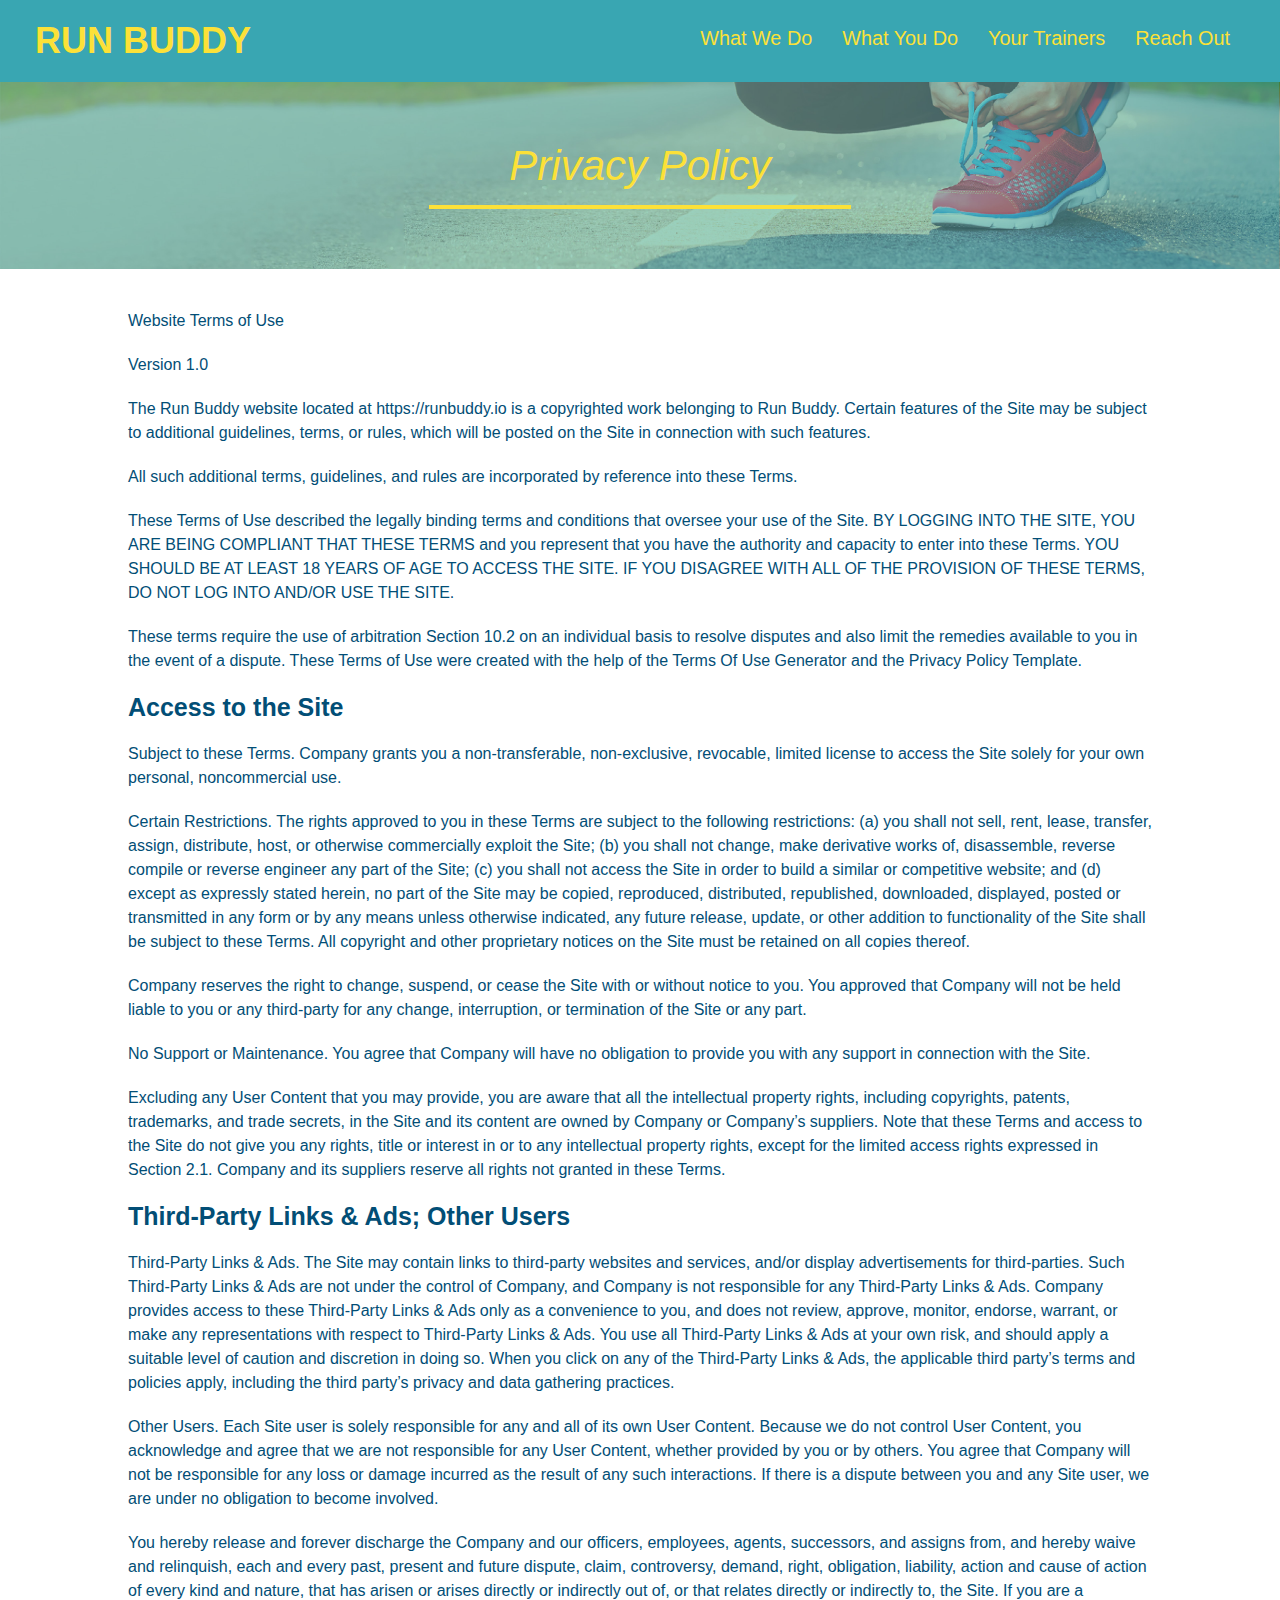
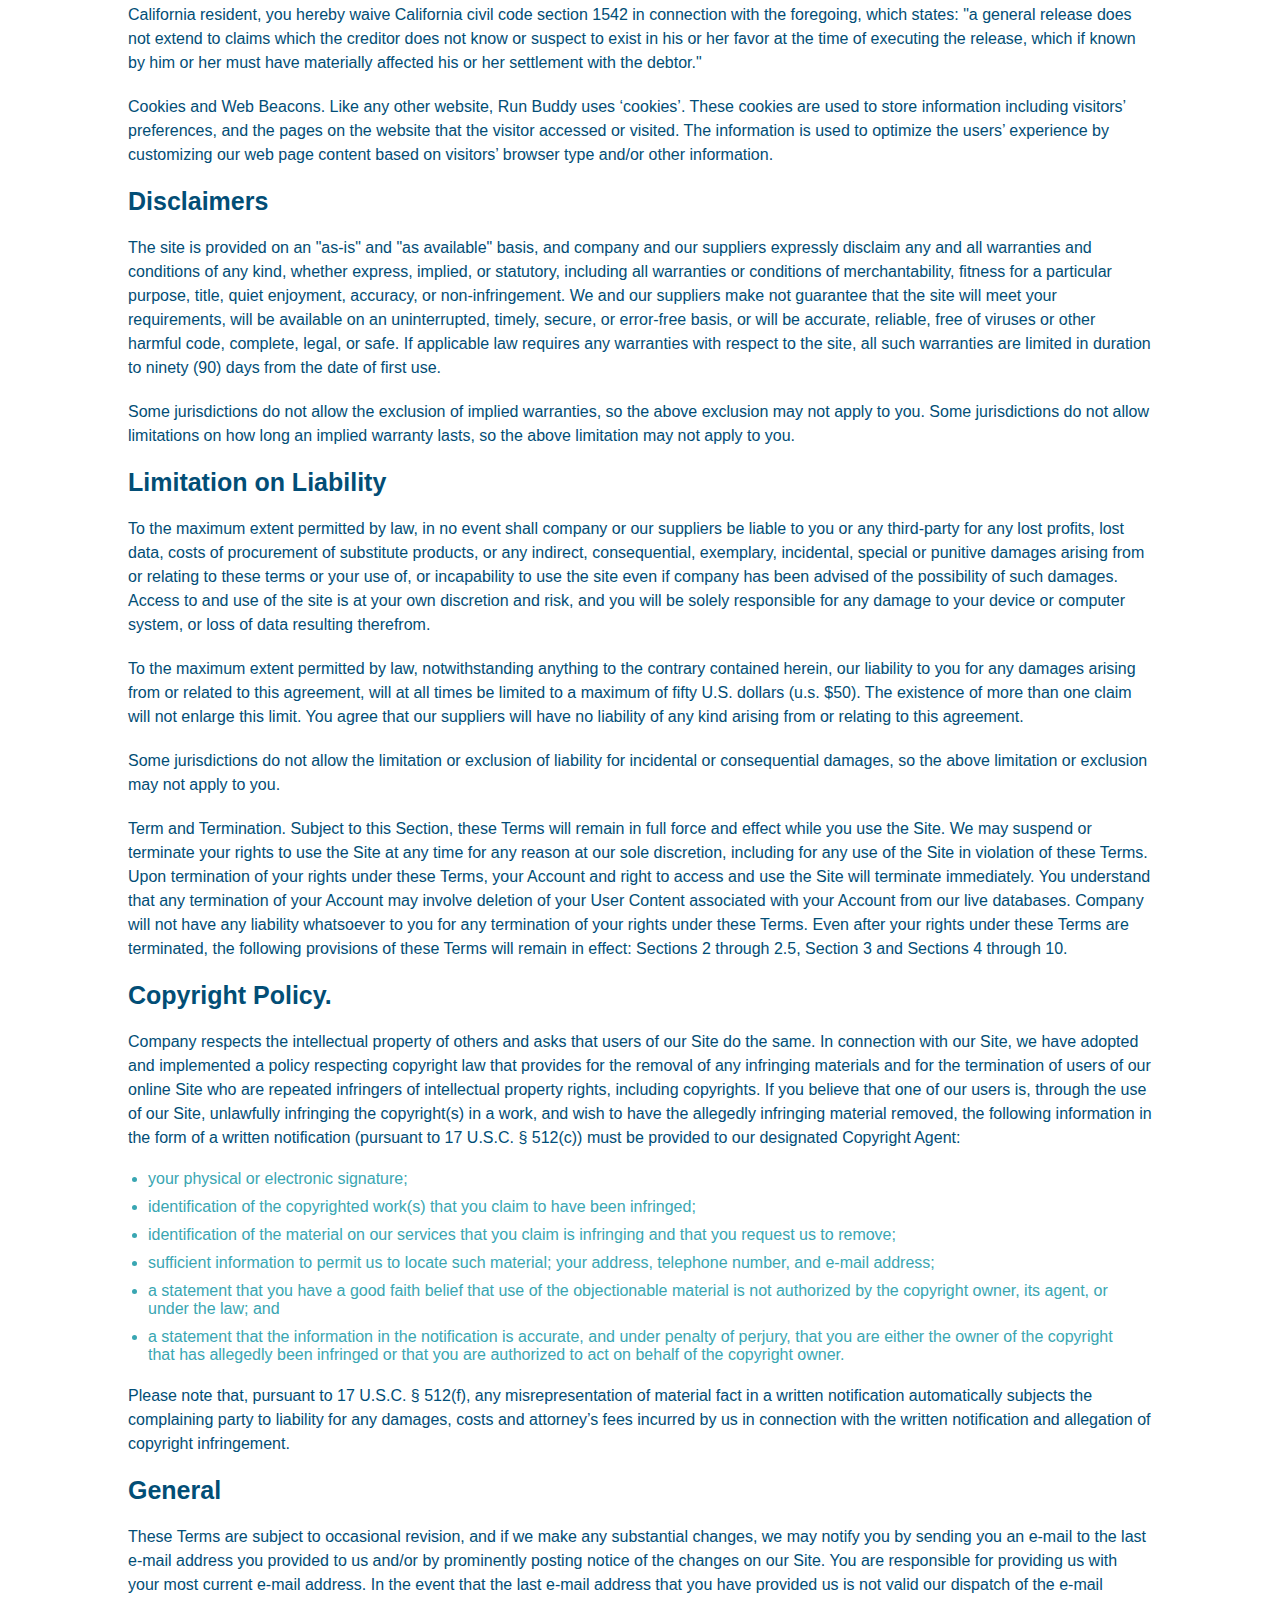
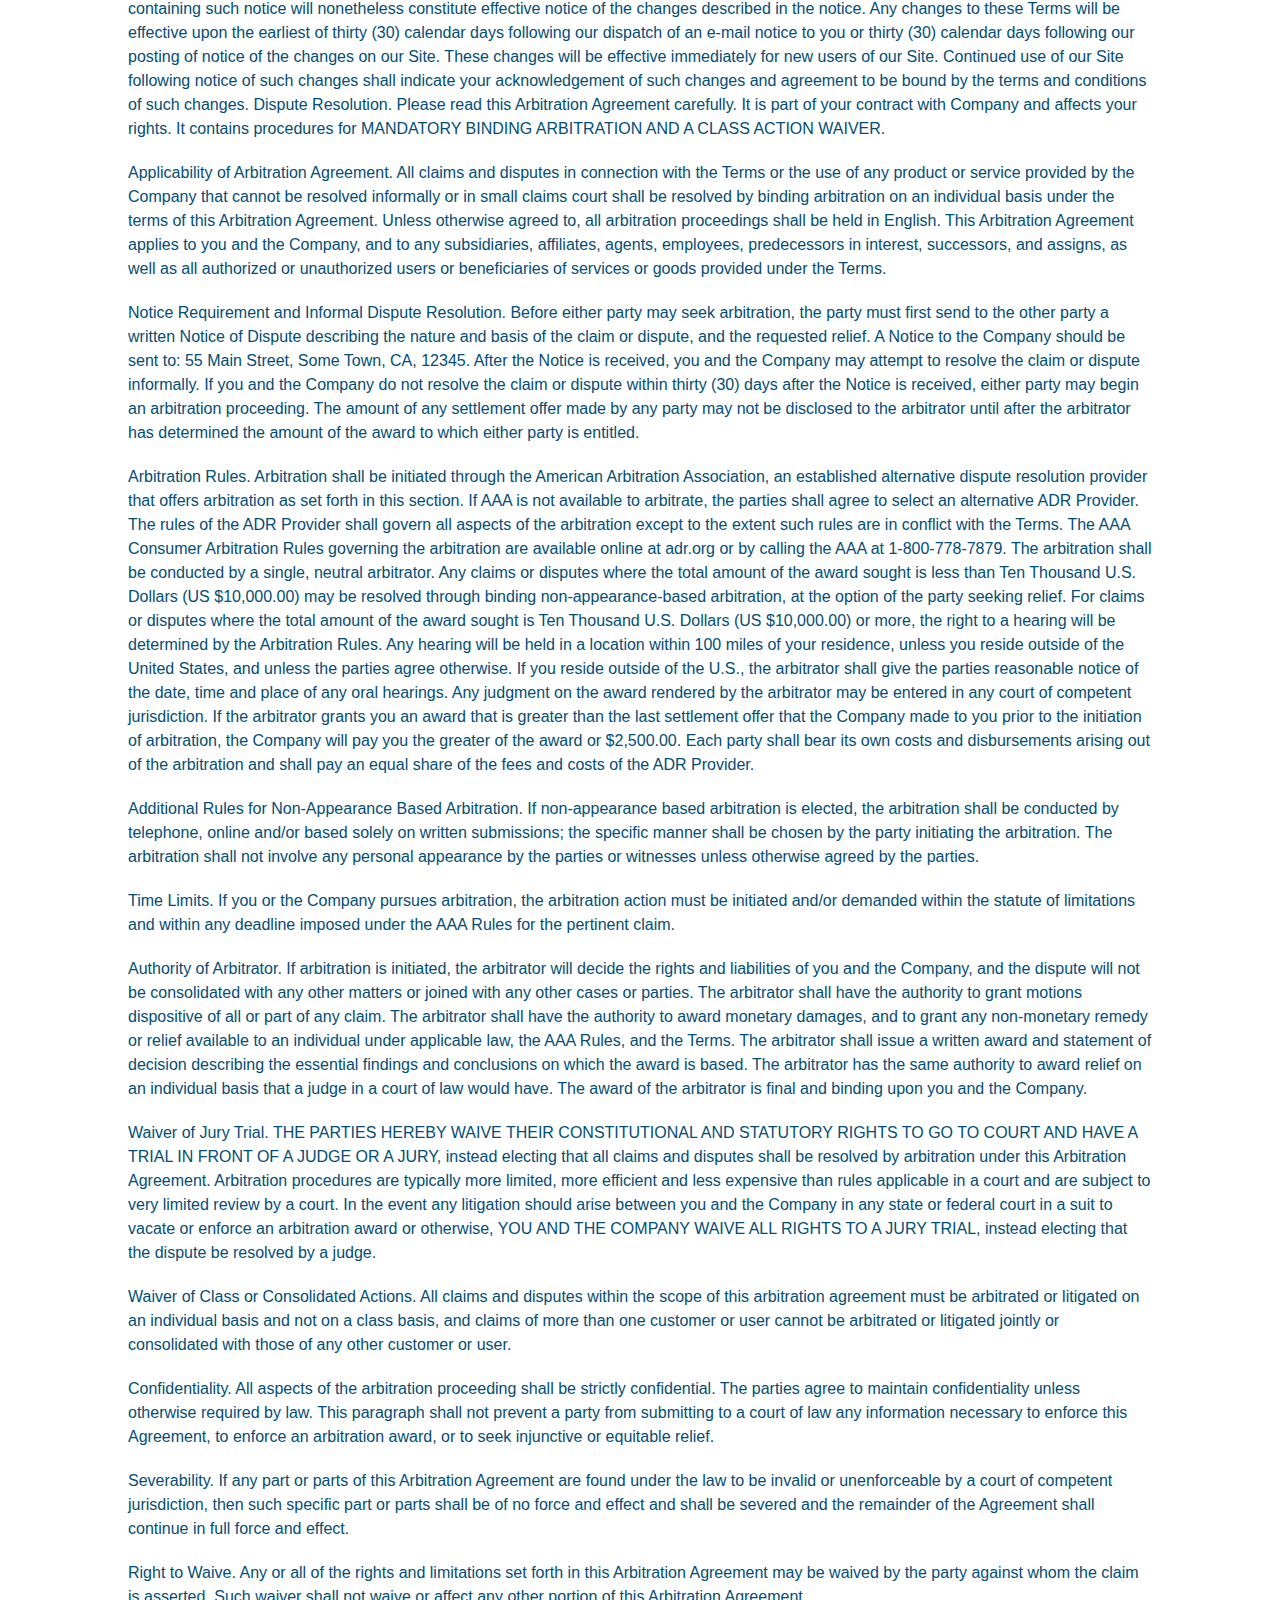
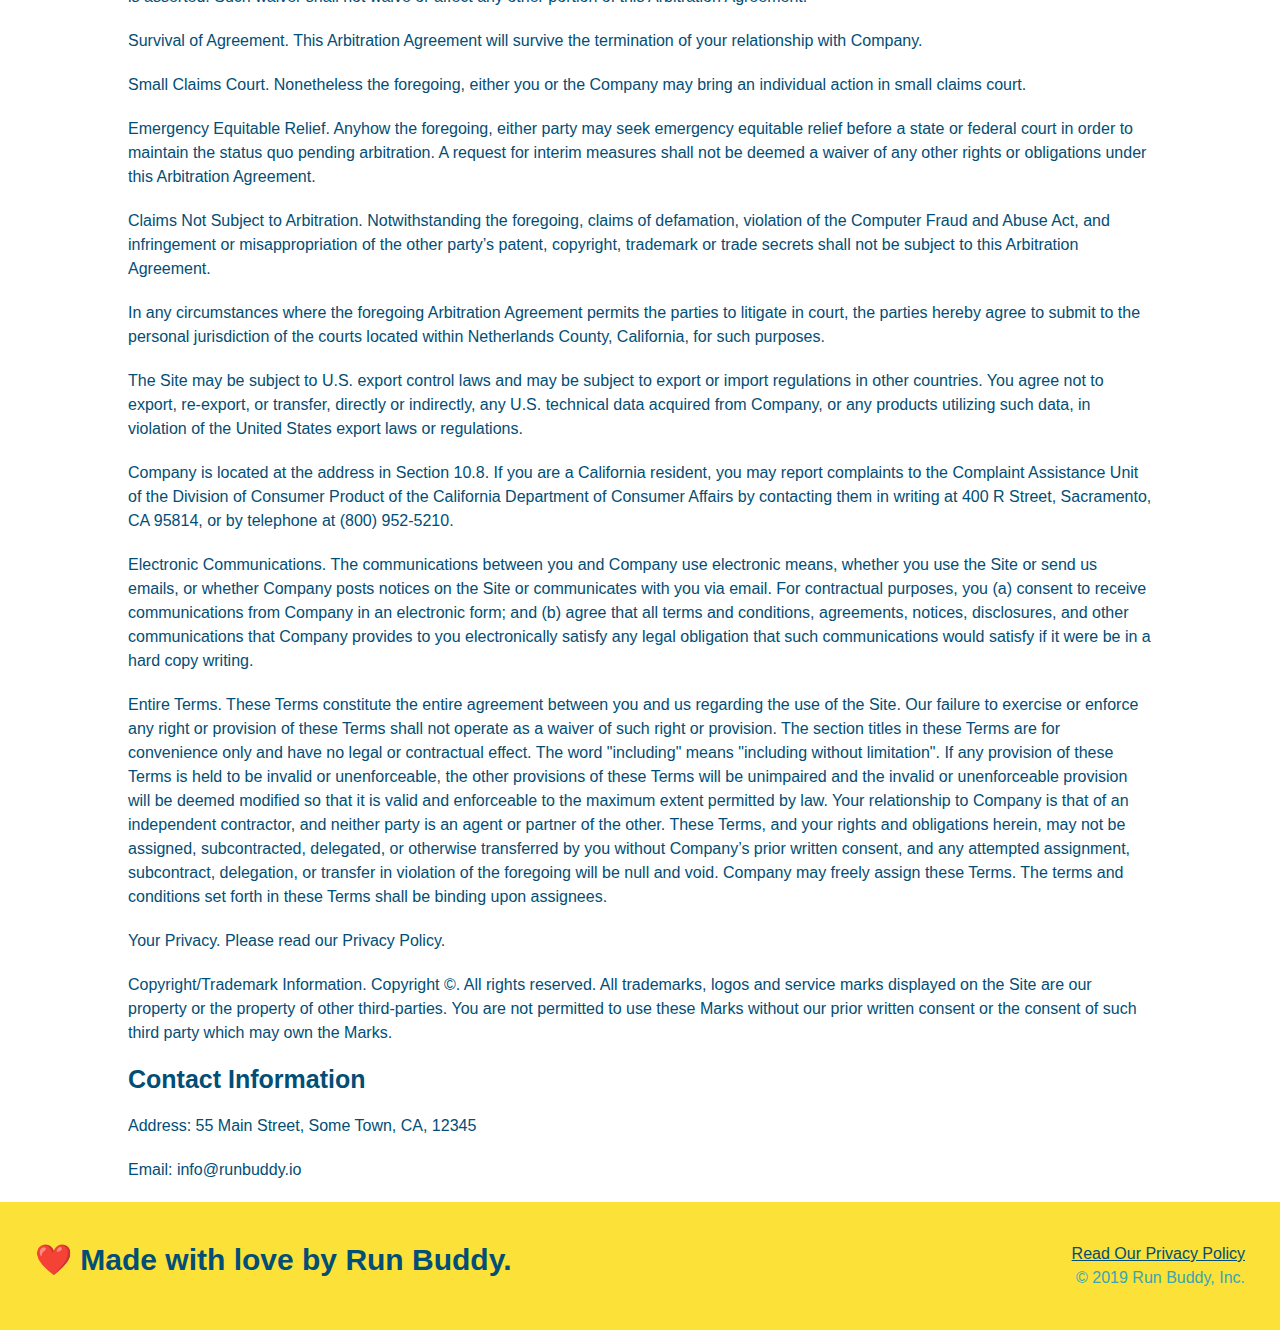
==== commit 85542c3a: "media-queries 2.3.6" ====
--- a/privacy-policy.html
+++ b/privacy-policy.html
@@ -2,6 +2,7 @@
 <html lang="en">
   <head>
     <meta charset="UTF-8" />
+    <meta name="viewport" content="width=device-width, initial-scale=1.0" />
     <link rel="stylesheet" href="./assets/css/style.css" />
     <link rel="stylesheet" href="./assets/css/secondary-styles.css" />
     <title>Run Buddy - Privacy Policy</title>
--- a/assets/css/style.css
+++ b/assets/css/style.css
@@ -15,11 +15,13 @@
 header {
   padding: 20px 35px;
   background-color: #39a6b2;
+  display: flex;
+  justify-content: space-between;
+  flex-wrap: wrap;
 }
 
 header h1 {
   font-weight: bold;
-  display: inline;
   margin: 0;
   font-size: 36px;
   color: #fce138;
@@ -31,18 +33,21 @@
 }
 
 header nav {
-  float: right;
   margin: 7px 0;
 }
 
-header nav ul li {
-  display: inline;
+header nav ul {
+  display: flex;
+  flex-wrap: wrap;
+  justify-content: space-between;
+  align-items: center;
+  list-style: none;
 }
 
 header nav ul li a {
-  margin: 0 30px;
+  padding: 10px 15px;
   font-weight: lighter;
-  font-size: 22px;
+  font-size: 1.55vw;
 }
 
 /* HEADER / NAVBAR STYLES END */
@@ -53,18 +58,19 @@
 footer {
   background: #fce138;
   padding: 40px 35px;
+  display: flex;
+  justify-content: space-between;
+  flex-wrap: wrap;
   width: 100%;
 }
 
 footer h2 {
-  display: inline;
   color: #024e76;
   font-size: 30px;
   margin: 0;
 }
 
 footer div {
-  float: right;
   line-height: 1.5;
   text-align: right;
 }
@@ -81,22 +87,37 @@
 
 /* HERO STYLES START */
 .hero {
+  align-items: flex-start;
   background-image: url('../images/hero-bg.jpg');
   background-size: cover;
   background-position: center;
-  position: relative;
-  height: 600px;
+  display: flex;
+  justify-content: center;
+  flex-wrap: wrap;
+}
+
+.hero-cta {
+  width: 35%;
+  text-align: right;
+  margin: 3.5%;
+  color: #fff;
+  font-size: 18px;
+  line-height: 1.2;
+}
+
+.hero-cta h2 {
+  font-style: italic;
+  font-size: 55px;
+  color: #fce138;
 }
 
 .hero-form {
   border: 3px solid #024e76;
   background-color: #fce138;
   padding: 20px;
-  width: 500px;
-  color: #024e76;
-  position: absolute;
-  bottom: 120px;
-  right: 140px;
+  color: #024e76;
+  width: 40%;
+  margin: 3.5%;
 }
 
 .hero-form h3 {
@@ -133,12 +154,13 @@
 
 /* SECTION TITLE STYLES START */
 .section-title {
-  font-size: 55px;
-  display: inline-block;
-  padding: 0 100px 20px 100px;
+  font-size: 48px;
   border-bottom: 3px solid;
-  margin-bottom: 35px;
-  color: #024e76;
+  color: #024e76;
+  padding-bottom: 20px;
+  text-align: center;
+  margin: 0 auto 35px auto;
+  width: 50%;
 }
 
 .primary-border {
@@ -151,9 +173,6 @@
 /* SECTION TITLE STYLES END */
 
 /* WHAT WE DO STYLES */
-.intro {
-  text-align: center;
-}
 
 .intro p {
   line-height: 1.7;
@@ -161,85 +180,108 @@
   width: 80%;
   margin: 0 auto;
   font-size: 20px;
+  text-align: center;
 }
 /* WHAT YOU DO STYLES END */
 
 
 /* WHAT YOU DO STYLES START */
 .steps { 
-  text-align: center;
   background: #fce138;
 }
 
-.steps div {
-  margin-bottom: 80px;
-}
-
-.steps img {
-  width: 15%;
-  margin: 10px 0;
-} 
-
-.steps h3 {
+.step {
+  margin: 50px auto;
+  padding-bottom: 50px;
+  width: 80%;
+  border-bottom: 1px solid #39a6b2;
+  display: flex;
+  flex-wrap: wrap;
+  align-items: center;
+  justify-content: space-between;
+}
+
+.step h3 {
   color: #024e76;
   font-size: 46px;
-  margin-top: 10px;
-}
-
-.steps span {
-  font-size: 38px;
-}
-
-.steps p {
+  flex: 1 30%;
+}
+
+.step-info {
+  flex: 2 70%;
+  display: flex;
+  flex-wrap: wrap;
+  align-items: center;
+}
+
+.step-img {
+  flex: 1 12%;
+  margin-right: 20px;
+}
+
+.step-img img {
+  max-width: 100%;
+}
+
+.step-text {
+  flex: 12;
+}
+
+.step-text p {
   color: #39a6b2;
-  font-size: 23px;
-}
+  font-size: 18px;
+}
+
+.step-text h4 {
+  font-size: 26px;
+  line-height: 1.5;
+  color: #024e76;
+}
+
 /* WHAT YOU DO STYLES END */
 
 /* MEET THE TRAINERS START */
 .trainers {
-  text-align: center;
+  width: 100%;
+  margin: 0 auto;
+  display: flex;
+  flex-wrap: wrap;
+  justify-content: space-around;
 }
 
 .trainer {
-  width: 900px;
-  margin: 0 auto 30px auto;
+  margin: 20px;
+  flex: 1;
   background: #024e76;
   color: #fce138;
-  overflow: auto;
 }
 
 .trainer img {
-  width: 35%;
-  float: left;
+  width: 100%;
 }
 
 .trainer-bio {
-  padding: 35px;
-  float: left;
-  width: 65%;
+  padding: 25px;
+  line-height: 1.3;
 }
 
 .trainer-bio h3 {
-  font-size: 32px;
-  margin-bottom: 8px;
+  font-size: 28px;
 }
 
 .trainer-bio h4 {
   font-weight: lighter;
-  font-size: 26px;
-  margin-bottom: 25px;
+  font-size: 22px;
+  margin-bottom: 15px;
 }
 
 .trainer-bio p {
   font-size: 17px;
-  line-height: 1.3;
 }
 /* TRAINER STYLES END */
 
 /* REACH OUT STYLES START */
 .contact {
-  text-align: center;
   background: #024e76;
 }
 
@@ -247,17 +289,22 @@
   color: #fce138;
 }
 
+.contact-info {
+  display: flex;
+  justify-content: space-between;
+  flex-wrap: wrap;
+}
+
+.contact-info > * {
+  flex: 1;
+  margin: 15px;
+}
+
 .contact-info iframe {
-  width: 400px;
-height: 400px;
+  height: 400px;
 }
 
 .contact-info div {
-  width: 410px;
-  display: inline-block;
-  vertical-align: top;
-  text-align: left;
-  margin: 30px 0 0 60px;
   color: white;
 }
 
@@ -269,8 +316,29 @@
 .contact-info p, .contact-info address {
   margin: 20px 0;
   line-height: 1.5;
-  font-size: 20px;
+  font-size: 16px;
   font-style: normal;
+}
+
+.contact-form input, .contact-form textarea {
+  border: 1px solid #024e76;
+  display: block;
+  padding: 7px 15px;
+  font-size: 16px;
+  color: #024e76;
+  width: 100%;
+  margin-bottom: 15px;
+  margin-top: 5px;
+}
+
+.contact-form button {
+  width: 100%;
+  border: none;
+  background: #fce138;
+  color: #024e76;
+  text-align: center;
+  padding: 15px 0;
+  font-size: 16px;
 }
 
 .contact-info a {
@@ -287,4 +355,33 @@
 
 .text-right {
   text-align: right;
+}
+
+.flex-row {
+  display: flex;
+}
+
+
+/* MEDIA QUERY FOR SMALLER DESKTOP SCREENS AND SMALLER */
+@media screen and (max-width: 980px) {
+  header h1 a {
+    /* this will be applied on any screen smaller than 980px */
+   
+  }
+}
+
+/* MEDIA QUERY FOR TABLETS AND SMALLER */
+@media screen and (max-width: 768px) {
+  header h1 {
+    /* this will be applied on any screen between 768px and 575px */
+    
+  }
+}
+
+/* MEDIA QUERY FOR MOBILE PHONES AND SMALLER */
+@media screen and (max-width: 575px) {
+  header h1 {
+    /* this will be applied on any screen smaller than 575px */
+  
+  }
 }